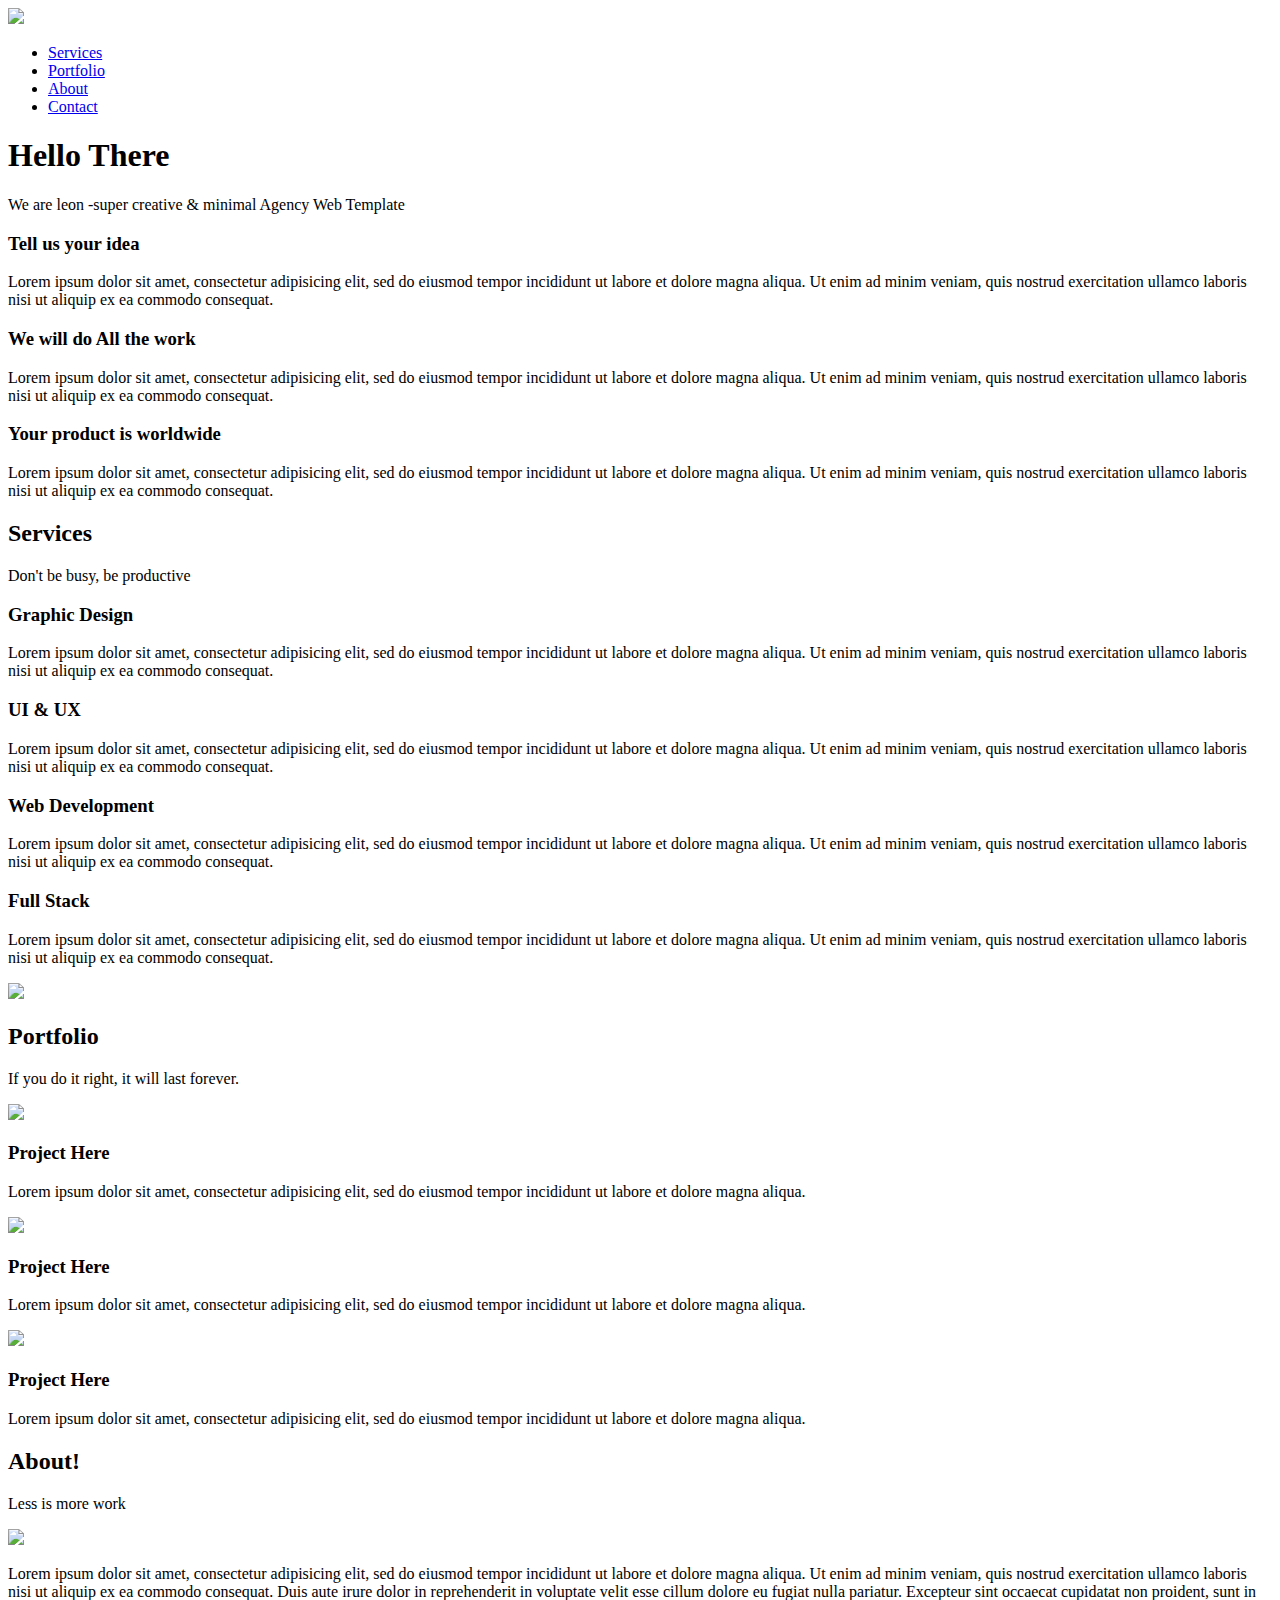
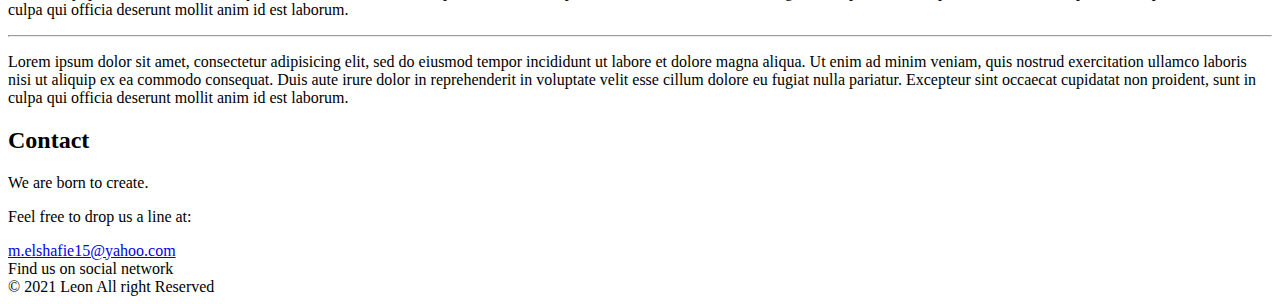
==== template1/index.html @ af4c050e "Rename Template1/index.html to template1/index.html" ====
<!DOCTYPE html>
<html>
<head>
	<meta charset="utf-8">
	<meta name="viewport" content="width=device-width, initial-scale=1">
	<!-- Main Template CSS file -->
	<link rel="stylesheet" type="text/css" href="css/leon.css">

	<!-- Normalize CSS file -->
	<link rel="stylesheet" type="text/css" href="css/normalize.css">

	<!-- Google Fonts Work sans -->
	<link rel="preconnect" href="https://fonts.googleapis.com">
	<link rel="preconnect" href="https://fonts.gstatic.com" crossorigin>
	<link href="https://fonts.googleapis.com/css2?family=Red+Hat+Mono:ital,wght@1,351&family=Work+Sans:wght@200;300;400;500;600;700;800&display=swap" rel="stylesheet">

	<!-- Font Awesome Library -->
	<link rel="stylesheet" type="text/css" href="css/all.min.css">
	<title>Leaon Templat One</title>
</head>
<body>
	<header>
		<div class="container">
			<img class="logo" src="images/logo.png">

			<div class="links">
				<span class="icon">
					<span></span>
					<span></span>
					<span></span>					
				</span>

				<ul>
					<li><a href="#services">Services</a></li>
					<li><a href="#portfolio">Portfolio</a></li>
					<li><a href="#about">About</a></li>
					<li><a href="#contact">Contact</a></li>
				</ul>
			</div>
		</div>
	</header>
<!-- End Header  -->
<!-- Starts Landing Section  -->
<div class="landing">
	<div class="intro-text">
		<h1>Hello There</h1>
		<p>We are leon -super creative & minimal Agency Web Template</p>
	</div>
</div>
<!-- End Landing Section  -->

<!-- Start features  -->
<div class="features">
	<div class="container">
		<div class="feat">
			<i class="fas fa-magic fa-3x"></i>
			<h3>Tell us your idea</h3>
			<p>Lorem ipsum dolor sit amet, consectetur adipisicing elit, sed do eiusmod
			tempor incididunt ut labore et dolore magna aliqua. Ut enim ad minim veniam,
			quis nostrud exercitation ullamco laboris nisi ut aliquip ex ea commodo
			consequat.</p>
		</div>
		<div class="feat">
			<i class="far fa-gem fa-3x"></i>
			<h3>We will do All the work</h3>
			<p>Lorem ipsum dolor sit amet, consectetur adipisicing elit, sed do eiusmod
			tempor incididunt ut labore et dolore magna aliqua. Ut enim ad minim veniam,
			quis nostrud exercitation ullamco laboris nisi ut aliquip ex ea commodo
			consequat.</p>
		</div>
		<div class="feat">
			<i class="fas fa-globe-asia fa-3x"></i>
			<h3>Your product is worldwide</h3>
			<p>Lorem ipsum dolor sit amet, consectetur adipisicing elit, sed do eiusmod
			tempor incididunt ut labore et dolore magna aliqua. Ut enim ad minim veniam,
			quis nostrud exercitation ullamco laboris nisi ut aliquip ex ea commodo
			consequat.</p>
		</div>
	</div>
</div>

<!--  End Features -->

<!-- start services -->
<div class="services" id="services">
	<div class="container">
		<h2 class="special-heading">Services</h2>
		<p>Don't be busy, be productive</p>
		<div class="services-content">
			<div class="col">
				<!-- start services  -->
				<div class="srv">
					<i class="fas fa-palette fa-2x"></i>
					<div class="text">
						<h3>Graphic Design</h3>
						<p>Lorem ipsum dolor sit amet, consectetur adipisicing elit, sed do eiusmod
						tempor incididunt ut labore et dolore magna aliqua. Ut enim ad minim veniam,
						quis nostrud exercitation ullamco laboris nisi ut aliquip ex ea commodo
						consequat.</p>
					</div>
					
				</div>
				<div class="srv">
					<i class="fab fa-sketch fa-2x"></i>
					<div class="text">
						<h3>UI & UX</h3>
						<p>Lorem ipsum dolor sit amet, consectetur adipisicing elit, sed do eiusmod
						tempor incididunt ut labore et dolore magna aliqua. Ut enim ad minim veniam,
						quis nostrud exercitation ullamco laboris nisi ut aliquip ex ea commodo
						consequat.</p>
					</div>
					
				</div>
				<!-- end services  -->
			</div>
			<div class="col">
				<!-- start services  -->
				<div class="srv">
					<i class="fas fa-palette fa-2x"></i>
					<div class="text">
						<h3>Web Development</h3>
						<p>Lorem ipsum dolor sit amet, consectetur adipisicing elit, sed do eiusmod
						tempor incididunt ut labore et dolore magna aliqua. Ut enim ad minim veniam,
						quis nostrud exercitation ullamco laboris nisi ut aliquip ex ea commodo
						consequat.</p>
					</div>
					
				</div>
				<div class="srv">
					<i class="fab fa-sketch fa-2x"></i>
					<div class="text">
						<h3>Full Stack</h3>
						<p>Lorem ipsum dolor sit amet, consectetur adipisicing elit, sed do eiusmod
						tempor incididunt ut labore et dolore magna aliqua. Ut enim ad minim veniam,
						quis nostrud exercitation ullamco laboris nisi ut aliquip ex ea commodo
						consequat.</p>
					</div>
					
				</div>
				<!-- end services  -->
			</div>
			<div class="col">
				<div class="image">
					<img src="images/services.jpg">
				</div>
			</div>
		</div>
	</div>
</div>
<!-- End services -->

<!-- start portfolio  -->
<div class="portfolio" id="portfolio">
	<div class="container">
		<h2 class="special-heading">Portfolio</h2>
		<p>If you do it right, it will last forever.</p>
		<div class="portfolio-content">
			<div class="card">
				<img src="images/portfolio-1.jpg">
				<div class="info">
					<h3>Project Here</h3>
					<p>Lorem ipsum dolor sit amet, consectetur adipisicing elit, sed do eiusmod
					tempor incididunt ut labore et dolore magna aliqua.</p>
				</div>
			</div>
			<div class="card">
				<img src="images/portfolio-2.jpg">
				<div class="info">
					<h3>Project Here</h3>
					<p>Lorem ipsum dolor sit amet, consectetur adipisicing elit, sed do eiusmod
					tempor incididunt ut labore et dolore magna aliqua.</p>
				</div>
			</div>
			<div class="card">
				<img src="images/portfolio-3.jpg">
				<div class="info">
					<h3>Project Here</h3>
					<p>Lorem ipsum dolor sit amet, consectetur adipisicing elit, sed do eiusmod
					tempor incididunt ut labore et dolore magna aliqua.</p>
				</div>
			</div>
		</div>
	</div>
</div>
<!-- End portfolio  -->

<!-- start about  -->
<div class="about" id="about">
	<div class="container">
		<h2 class="special-heading">About!</h2>
		<p>Less is more work</p>
		<div class="about-content">
			<div class="image">
				<img src="images/about.jpg">
			</div>
			<div class="text">
				<p>Lorem ipsum dolor sit amet, consectetur adipisicing elit, sed do eiusmod
				tempor incididunt ut labore et dolore magna aliqua. Ut enim ad minim veniam,
				quis nostrud exercitation ullamco laboris nisi ut aliquip ex ea commodo
				consequat. Duis aute irure dolor in reprehenderit in voluptate velit esse
				cillum dolore eu fugiat nulla pariatur. Excepteur sint occaecat cupidatat non
				proident, sunt in culpa qui officia deserunt mollit anim id est laborum.</p>
				<hr>
				<p>Lorem ipsum dolor sit amet, consectetur adipisicing elit, sed do eiusmod
				tempor incididunt ut labore et dolore magna aliqua. Ut enim ad minim veniam,
				quis nostrud exercitation ullamco laboris nisi ut aliquip ex ea commodo
				consequat. Duis aute irure dolor in reprehenderit in voluptate velit esse
				cillum dolore eu fugiat nulla pariatur. Excepteur sint occaecat cupidatat non
				proident, sunt in culpa qui officia deserunt mollit anim id est laborum.</p>
			</div>
		</div>
	</div>
</div>
<!-- end about -->

<!-- start contact -->
<div class="contact" id="contact">
	<div class="container">
		<h2 class="special-heading">Contact</h2>
		<p>We are born to create.</p>
		<div class="info">
			<p class="label">Feel free to drop us a line at:</p>
			<a href="mailto:m.elshafie15@yahoo.com?subject=Contact" class="link">m.elshafie15@yahoo.com</a>
			<div class="social">
				Find us on social network
				<i class="fab fa-youtube"></i>
				<i class="fab fa-facebook"></i>
				<i class="fab fa-twitter"></i>
			</div>
		</div>
	</div>
</div>
<!-- End contact -->

<!-- Start footer -->
<footer>
	&copy; 2021 <span>Leon</span> All right Reserved
</footer>
<!-- End footer -->

</body>
</html>
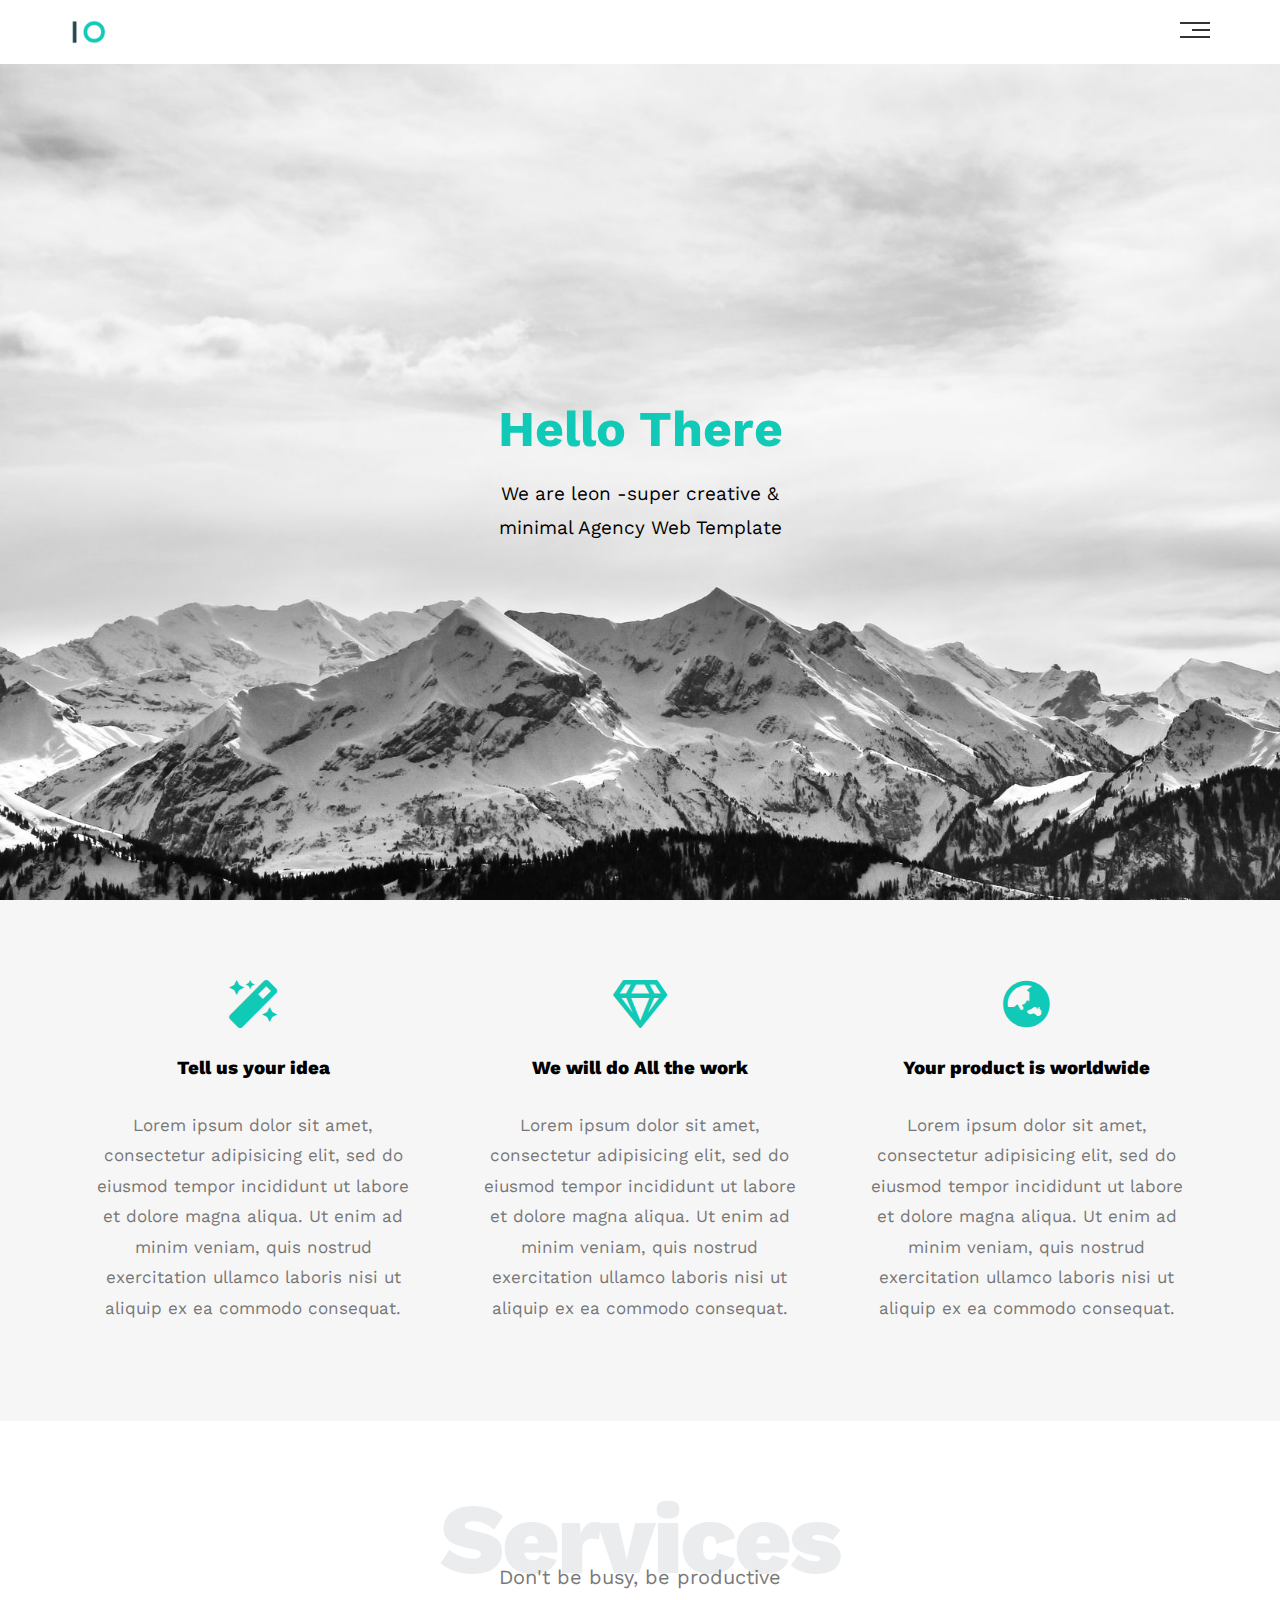
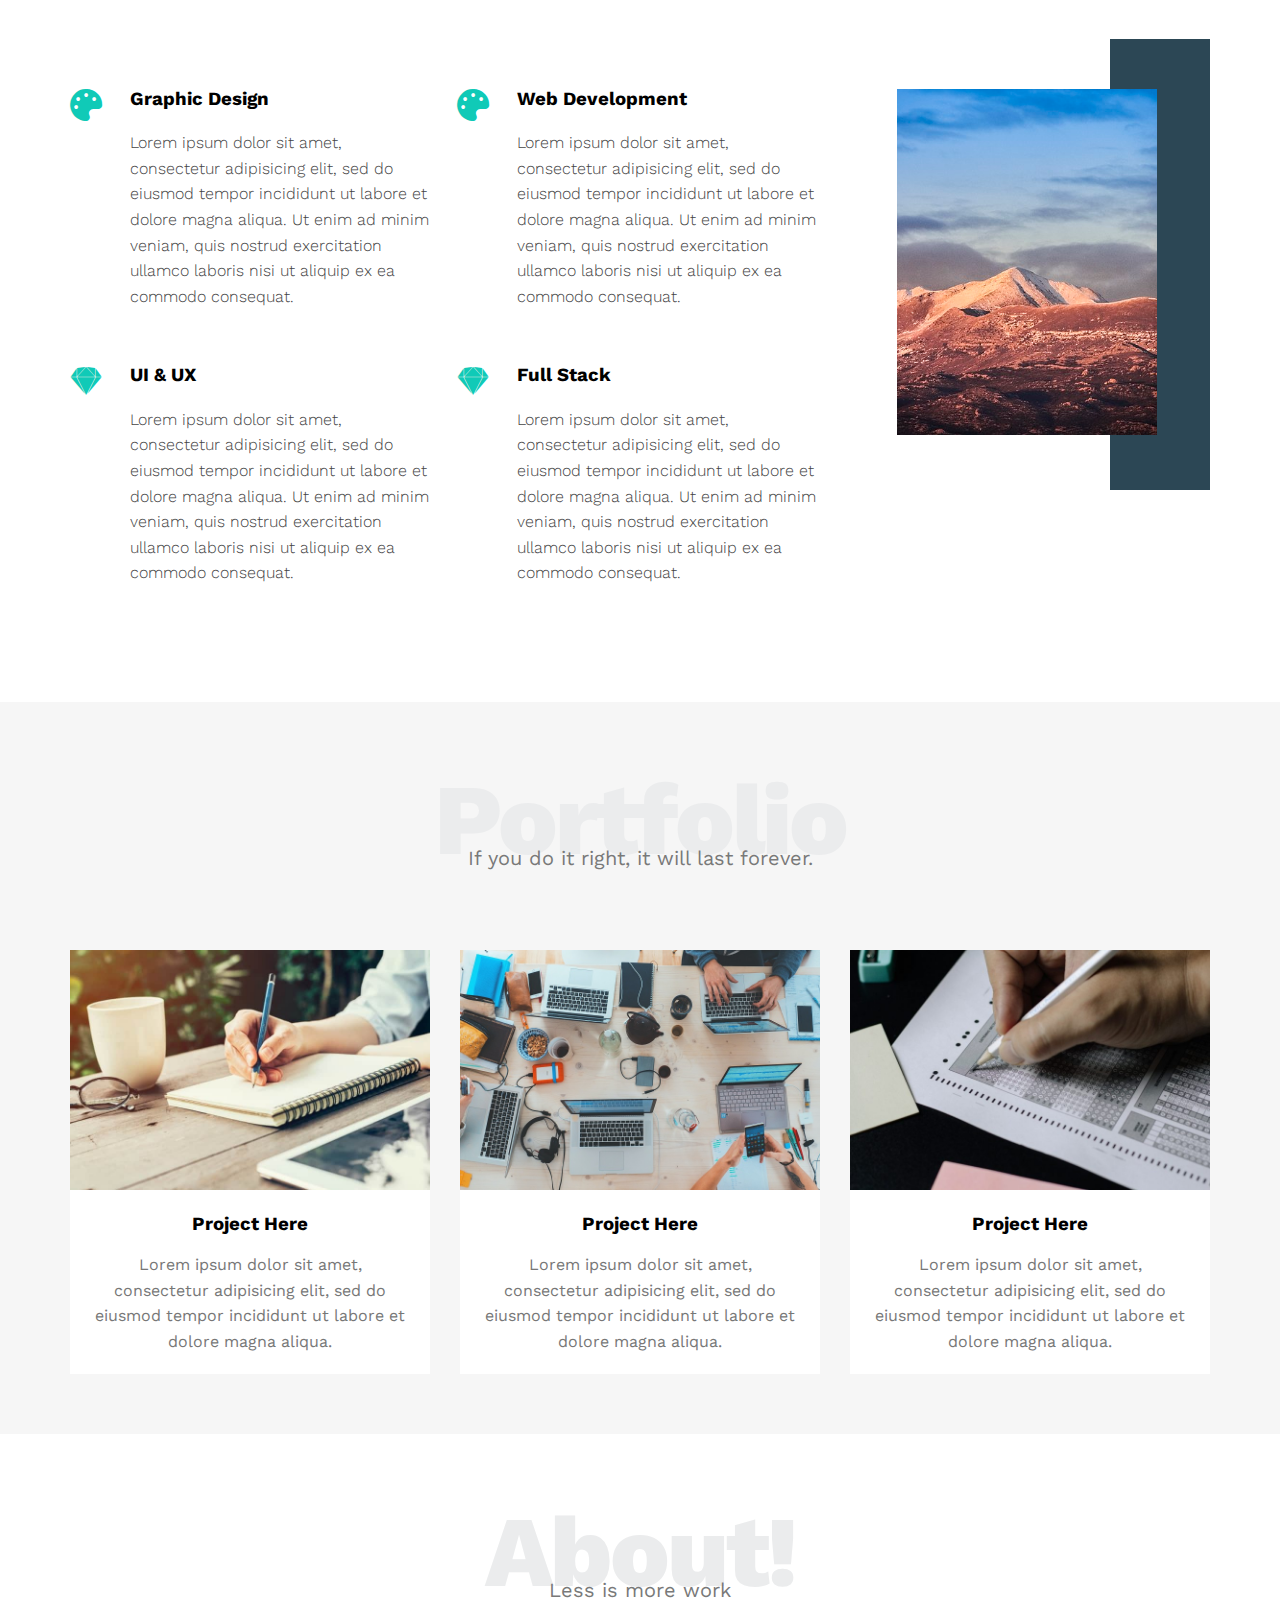
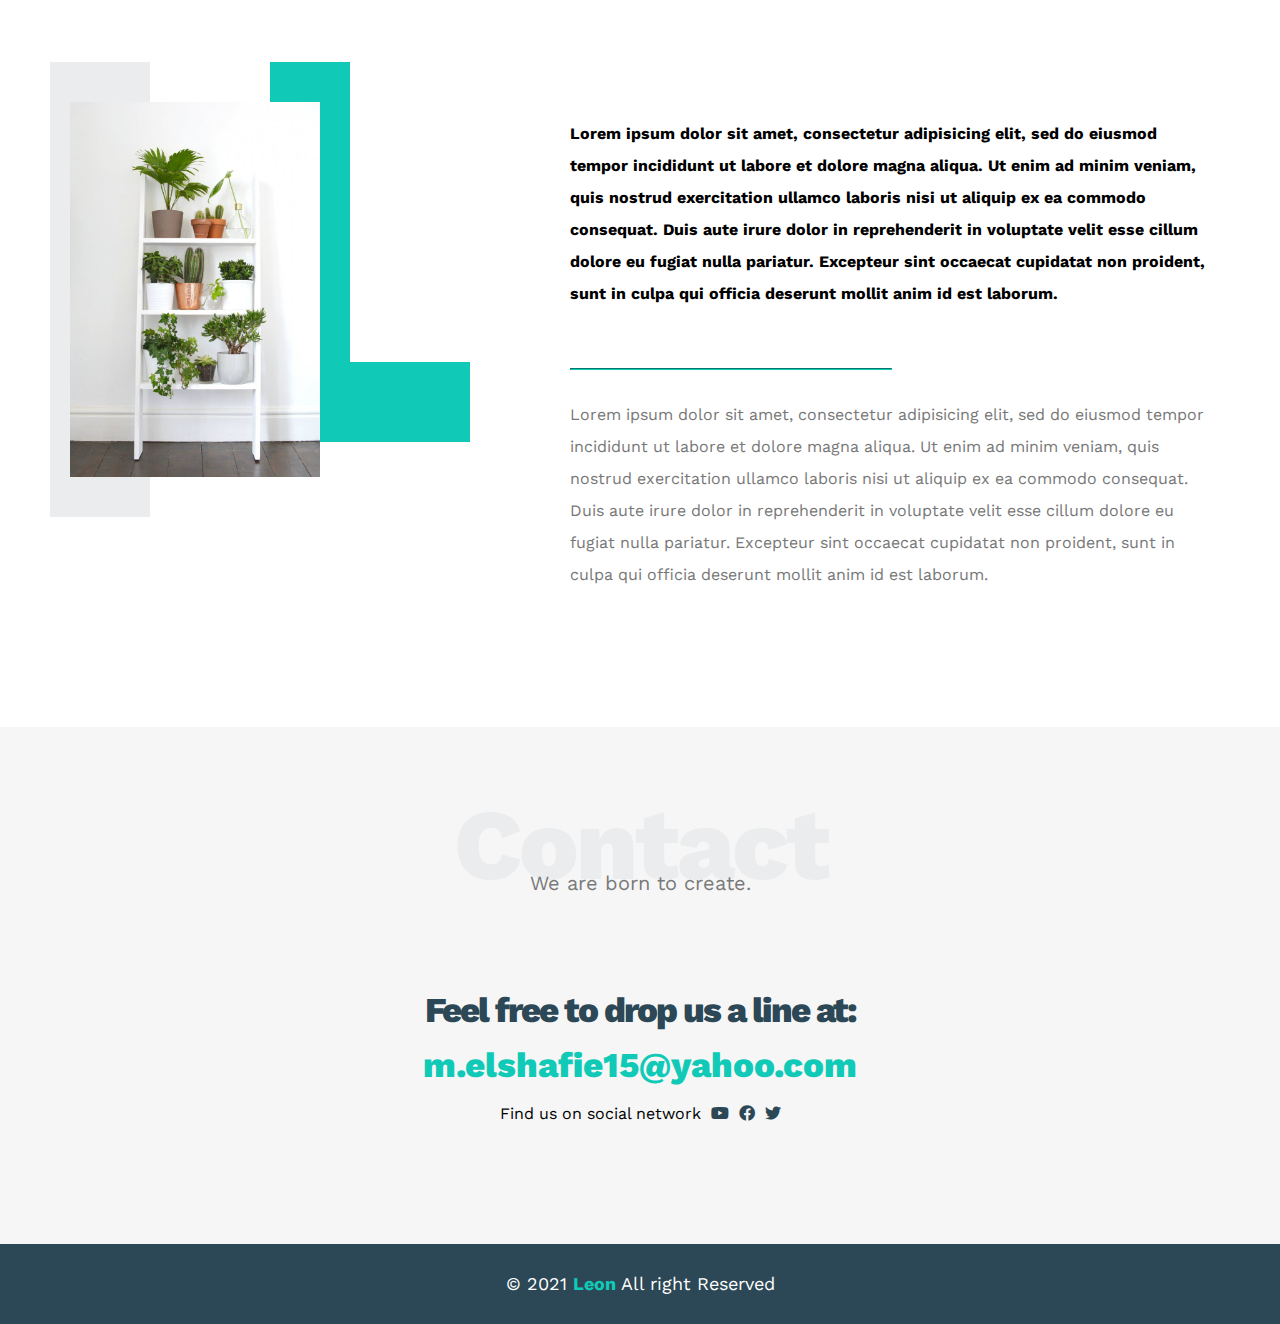
==== commit 43658073: "Add template1" ====
--- a/template1/index.html
+++ b/template1/index.html
@@ -239,4 +239,4 @@
 <!-- End footer -->
 
 </body>
-</html>
+</html>--- a/template1/css/leon.css
+++ b/template1/css/leon.css
@@ -0,0 +1,493 @@
+/* variables */
+:root{
+	--main-color: #10cab7;
+	--secondary-color: #2c4755;
+	--section-padding: 60px;
+	--section-background: #f6f6f6;
+}
+
+/*  Global rules */
+*{
+	-webkit-box-sizing: border-box;
+	-moz-box-sizing: border-box;
+	box-sizing: border-box;
+}
+
+html{
+	scroll-behavior: smooth;
+}
+
+body{
+	font-family: "Work Sans", sans-serif;
+}
+
+.container{
+	padding-left: 15px;
+	padding-right: 15px;
+	margin-left: auto;
+	margin-right: auto;
+	
+}
+
+/* Small */
+@media (min-width: 768px){
+.container{
+	width: 750px;
+}
+}
+
+/* medium */
+@media (min-width:  992px){
+.container{
+	width: 970px;
+}
+}
+
+/* Large */
+@media (min-width: 1200px){
+.container{
+	width: 1170px;
+}
+}
+/* end global rules */
+
+/* start components */
+.special-heading{
+	color: #ebeced;
+	font-size: 100px;
+	font-weight: 800;
+	text-align: center;
+	letter-spacing: -3px;
+	margin: 0;
+}
+
+.special-heading + p{
+	margin: -30px 0 0;
+	font-size: 20px;
+	text-align: center;
+	color: #797979;
+}
+
+@media (max-width: 767px){
+	.special-heading{
+		font-size: 60px;
+	}
+	.special-heading + p{
+		margin-top: -20px;
+	}
+}
+
+/* end components */
+
+/* start header  */
+header{
+	padding: 20px;
+}
+header .container{
+	display: flex;
+	justify-content: space-between;
+	align-items: center;
+}
+
+header .logo{
+	width: 60px;
+}
+
+header .links{
+	position: relative;
+}
+header .links:hover .icon span:nth-child(2){
+	width: 100%;
+}
+
+header .links .icon{
+	width: 30px;
+	display: flex;
+	flex-wrap: wrap;
+	justify-content: flex-end;
+}
+
+header .links .icon span{
+	background-color: #333;
+	margin-bottom: 5px;
+	height: 2px;
+	}
+
+header .links .icon span:first-child{
+	width: 100%;
+}
+
+header .links .icon span:nth-child(2){
+	width: 60%;
+	transition: 0.3s;
+}
+
+header .links .icon span:last-child{
+	width: 100%;
+}
+
+header .links ul{
+	list-style: none;
+	margin: 0;
+	padding: 0;
+	background-color: #f6f6f6;
+	position: absolute;
+	right: 0;
+	min-width: 200px;
+	top: calc(100% + 15px);
+	display: none;
+	z-index: 1;
+}
+
+header .links:hover ul{
+	display: block;
+}
+
+header .links ul::before{
+	content: "";
+	border-width: 10px;
+	border-style: solid;
+	border-color: transparent transparent #f6f6f6 transparent;
+	position: absolute;
+	right: 5px;
+	top: -20px;
+}
+header .links ul li a{
+	display: block;
+	padding: 15px;
+	text-decoration: none;
+	color: #333;
+	transition: 0.3s;
+
+}
+header .links ul li a:hover{
+	padding-left: 25px;
+}
+
+header .links ul li:not(:last-child) a{
+	border-bottom: 1px solid #eee;
+}
+/* End header */
+/* start landing section */
+.landing{
+	background-image: url(../images/landing.jpg);
+	background-size: cover;
+	height: calc(100vh - 64px);
+	position: relative;
+}
+
+.landing .intro-text{
+	position: absolute;
+	left: 50%;
+	top: 50%;
+	transform: translate(-50%, -50%);
+	text-align: center;
+
+	width: 320px;
+	max-width: 100%;
+}
+.landing .intro-text h1{
+	margin: 0;
+	font-weight: bold;
+	font-size: 50px;
+	color: var(--main-color);
+}
+
+.landing .intro-text p{
+	font-size: 19px;
+	line-height: 1.8;
+}
+
+/* end landing section */
+
+/* start features */
+.features{
+	padding-top: var(--section-padding);
+	padding-bottom: var(--section-padding);
+	background-color: var(--section-background);
+}
+
+.features .container{
+	display: grid;
+	grid-template-columns: repeat(auto-fill, minmax(300px, 1fr));
+	grid-gap: 20px;
+}
+
+.features .feat{
+	padding: 20px;
+	text-align: center;
+}
+.features .feat i{
+	color: var(--main-color);
+}
+
+.features .feat h3{
+	font-weight: 800;
+	margin: 30px 0;
+}
+
+.features .feat p{
+	line-height: 1.8;
+	color: #777;
+	font-size: 17px;
+}
+/* end features */
+
+/*  start services */
+.services{
+	padding-top: var(--section-padding);
+	padding-bottom: var(--section-padding);
+}
+
+.services .services-content{
+	display: grid;
+	grid-template-columns: repeat(auto-fill, minmax(300px, 1fr));
+	grid-gap: 20px;
+	margin-top: 100px;
+}
+
+.services .services-content .srv{
+	display: flex;
+	margin-bottom: 40px;
+}
+
+@media (max-width: 767px){
+	.services .services-content .srv{
+		flex-direction: column;
+		text-align: center;
+	}
+}
+
+.services .services-content .srv i{
+	color: var(--main-color);
+	flex-basis: 60px;
+}
+.services .services-content .srv .text{
+	flex: 1;
+}
+
+.services .services-content .srv .text h3{
+	margin: 0 0 20px;
+}
+
+.services .services-content .srv .text p{
+	color: #444;
+	font-weight: 300;
+	line-height: 1.6;
+}
+
+.services .services-content .image{
+	text-align: center;
+	position: relative;
+}
+
+.services .services-content .image::before{
+	content: "";
+	position: absolute;
+	background-color: var(--secondary-color);
+	width: 100px;
+	height: calc(100%  + 100px);
+	top: -50px;
+	right: 0;
+	z-index: -1;
+}
+.services .services-content .image img{
+	width: 260px;
+}
+
+@media (max-width: 1199px){
+	.services .services-content .image{
+		display: none;
+	}
+}
+/*  end services */
+
+/* start portfolio */
+.portfolio{
+	padding-top: var(--section-padding);
+	padding-bottom: var(--section-padding);
+	background-color: var(--section-background);
+}
+
+.portfolio .portfolio-content{
+	display: grid;
+	grid-template-columns: repeat(auto-fill, minmax(300px, 1fr));
+	grid-gap: 30px;
+	margin-top: 80px;
+}
+
+.portfolio .portfolio-content .card{
+	background-color: white;
+}
+.portfolio .portfolio-content .card img{
+	max-width: 100%;
+}
+
+.portfolio .portfolio-content .card .info{
+	padding: 20px;
+	text-align: center;
+}
+.portfolio .portfolio-content .card .info h3{
+margin: 0;
+}
+
+.portfolio .portfolio-content .card .info p{
+	color: #777;
+	line-height: 1.6;
+	margin-bottom: 0;
+}
+/* end portfolio */
+
+/* start about */
+.about{
+	padding-top: var(--section-padding);
+	padding-bottom: calc(var(--section-padding) + 60px);
+}
+
+.about .about-content{
+	margin-top: 100px;
+	display: flex;
+	flex-wrap: wrap;
+	justify-content: space-between;
+}
+
+@media(max-width: 991px){
+	.about .about-content{
+		flex-direction: column;
+		text-align: center;
+	}
+}
+
+.about .about-content .image{
+	position: relative;
+	width: 250px;
+	height: 375px;
+}
+
+@media(max-width: 991px){
+	.about .about-content .image{
+		margin: 0 auto 60px;
+	}
+}
+
+.about .about-content .image::before{
+	content: "";
+	position: absolute;
+	background-color: #ebeced;
+	width: 100px;
+	height: calc(100% + 80px);
+	top: -40px;
+	left: -20px;
+	z-index: -1;
+}
+
+.about .about-content .image::after{
+	content: "";
+	position: absolute;
+	width: 120px;
+	height: 300px;
+	border-left: 80px solid var(--main-color);
+	border-bottom: 80px solid var(--main-color);
+	top: -40px;
+	right: -150px;
+	z-index: -1;
+}
+
+@media(max-width: 991px){
+	.about .about-content .image::before,
+	.about .about-content .image::after{
+		display: none;
+	}
+}
+
+.about .about-content .image img{
+	max-width: 100%;
+}
+
+.about .about-content .text{
+	flex-basis: calc(100% - 500px);
+}
+
+.about .about-content .text p:first-of-type{
+	font-weight: bold;
+	line-height: 2;
+	margin-bottom: 50px;
+}
+
+.about .about-content .text hr{
+	 width: 50%;
+	 display: inline-block;
+	 border-color: var(--main-color);
+}
+
+.about .about-content .text p:last-of-type{
+	line-height: 2;
+	color: #777;
+}
+
+/*  end about */
+
+/* start contact */
+.contact{
+	padding-top: var(--section-padding);
+	padding-bottom: var(--section-padding);
+	background-color: var(--section-background);
+}
+
+.contact .info{
+	padding-top: var(--section-padding);
+	padding-bottom: var(--section-padding);
+	text-align: center;
+}
+
+.contact .info .label{
+	font-size: 35px;
+	font-weight: 800;
+	color: var(--secondary-color);
+	letter-spacing: -2px;
+	margin-bottom: 15px;
+}
+
+.contact .info .link{
+	display: block;
+	font-size: 35px;
+	font-weight: 800;
+	color: var(--main-color);
+	text-decoration: none;
+}
+
+.contact .info .social{
+	display: flex;
+	justify-content: center;
+	margin-top: 20px;
+	font-size: 16px;
+}
+
+.contact .info .social i{
+	margin-left: 10px;
+	color: var(--secondary-color);
+}
+
+@media (max-width: 767px){
+.contact .info .label,
+.contact .info .link{
+	font-size: 25px;
+}
+}
+/* end contact */
+
+/* start footer */
+footer{
+	background-color: var(--secondary-color);
+	color: white;
+	padding: 30px 10px;
+	text-align: center;
+	font-size: 18px;
+}
+
+footer span{
+	font-weight: bold;
+	color: var(--main-color);
+}
+
+/* end footer */--- a/template1/css/all.min.css
+++ b/template1/css/all.min.css
@@ -0,0 +1,5 @@
+/*!
+ * Font Awesome Free 5.15.4 by @fontawesome - https://fontawesome.com
+ * License - https://fontawesome.com/license/free (Icons: CC BY 4.0, Fonts: SIL OFL 1.1, Code: MIT License)
+ */
+.fa,.fab,.fad,.fal,.far,.fas{-moz-osx-font-smoothing:grayscale;-webkit-font-smoothing:antialiased;display:inline-block;font-style:normal;font-variant:normal;text-rendering:auto;line-height:1}.fa-lg{font-size:1.33333em;line-height:.75em;vertical-align:-.0667em}.fa-xs{font-size:.75em}.fa-sm{font-size:.875em}.fa-1x{font-size:1em}.fa-2x{font-size:2em}.fa-3x{font-size:3em}.fa-4x{font-size:4em}.fa-5x{font-size:5em}.fa-6x{font-size:6em}.fa-7x{font-size:7em}.fa-8x{font-size:8em}.fa-9x{font-size:9em}.fa-10x{font-size:10em}.fa-fw{text-align:center;width:1.25em}.fa-ul{list-style-type:none;margin-left:2.5em;padding-left:0}.fa-ul>li{position:relative}.fa-li{left:-2em;position:absolute;text-align:center;width:2em;line-height:inherit}.fa-border{border:.08em solid #eee;border-radius:.1em;padding:.2em .25em .15em}.fa-pull-left{float:left}.fa-pull-right{float:right}.fa.fa-pull-left,.fab.fa-pull-left,.fal.fa-pull-left,.far.fa-pull-left,.fas.fa-pull-left{margin-right:.3em}.fa.fa-pull-right,.fab.fa-pull-right,.fal.fa-pull-right,.far.fa-pull-right,.fas.fa-pull-right{margin-left:.3em}.fa-spin{-webkit-animation:fa-spin 2s linear infinite;animation:fa-spin 2s linear infinite}.fa-pulse{-webkit-animation:fa-spin 1s steps(8) infinite;animation:fa-spin 1s steps(8) infinite}@-webkit-keyframes fa-spin{0%{-webkit-transform:rotate(0deg);transform:rotate(0deg)}to{-webkit-transform:rotate(1turn);transform:rotate(1turn)}}@keyframes fa-spin{0%{-webkit-transform:rotate(0deg);transform:rotate(0deg)}to{-webkit-transform:rotate(1turn);transform:rotate(1turn)}}.fa-rotate-90{-ms-filter:"progid:DXImageTransform.Microsoft.BasicImage(rotation=1)";-webkit-transform:rotate(90deg);transform:rotate(90deg)}.fa-rotate-180{-ms-filter:"progid:DXImageTransform.Microsoft.BasicImage(rotation=2)";-webkit-transform:rotate(180deg);transform:rotate(180deg)}.fa-rotate-270{-ms-filter:"progid:DXImageTransform.Microsoft.BasicImage(rotation=3)";-webkit-transform:rotate(270deg);transform:rotate(270deg)}.fa-flip-horizontal{-ms-filter:"progid:DXImageTransform.Microsoft.BasicImage(rotation=0, mirror=1)";-webkit-transform:scaleX(-1);transform:scaleX(-1)}.fa-flip-vertical{-webkit-transform:scaleY(-1);transform:scaleY(-1)}.fa-flip-both,.fa-flip-horizontal.fa-flip-vertical,.fa-flip-vertical{-ms-filter:"progid:DXImageTransform.Microsoft.BasicImage(rotation=2, mirror=1)"}.fa-flip-both,.fa-flip-horizontal.fa-flip-vertical{-webkit-transform:scale(-1);transform:scale(-1)}:root .fa-flip-both,:root .fa-flip-horizontal,:root .fa-flip-vertical,:root .fa-rotate-90,:root .fa-rotate-180,:root .fa-rotate-270{-webkit-filter:none;filter:none}.fa-stack{display:inline-block;height:2em;line-height:2em;position:relative;vertical-align:middle;width:2.5em}.fa-stack-1x,.fa-stack-2x{left:0;position:absolute;text-align:center;width:100%}.fa-stack-1x{line-height:inherit}.fa-stack-2x{font-size:2em}.fa-inverse{color:#fff}.fa-500px:before{content:"\f26e"}.fa-accessible-icon:before{content:"\f368"}.fa-accusoft:before{content:"\f369"}.fa-acquisitions-incorporated:before{content:"\f6af"}.fa-ad:before{content:"\f641"}.fa-address-book:before{content:"\f2b9"}.fa-address-card:before{content:"\f2bb"}.fa-adjust:before{content:"\f042"}.fa-adn:before{content:"\f170"}.fa-adversal:before{content:"\f36a"}.fa-affiliatetheme:before{content:"\f36b"}.fa-air-freshener:before{content:"\f5d0"}.fa-airbnb:before{content:"\f834"}.fa-algolia:before{content:"\f36c"}.fa-align-center:before{content:"\f037"}.fa-align-justify:before{content:"\f039"}.fa-align-left:before{content:"\f036"}.fa-align-right:before{content:"\f038"}.fa-alipay:before{content:"\f642"}.fa-allergies:before{content:"\f461"}.fa-amazon:before{content:"\f270"}.fa-amazon-pay:before{content:"\f42c"}.fa-ambulance:before{content:"\f0f9"}.fa-american-sign-language-interpreting:before{content:"\f2a3"}.fa-amilia:before{content:"\f36d"}.fa-anchor:before{content:"\f13d"}.fa-android:before{content:"\f17b"}.fa-angellist:before{content:"\f209"}.fa-angle-double-down:before{content:"\f103"}.fa-angle-double-left:before{content:"\f100"}.fa-angle-double-right:before{content:"\f101"}.fa-angle-double-up:before{content:"\f102"}.fa-angle-down:before{content:"\f107"}.fa-angle-left:before{content:"\f104"}.fa-angle-right:before{content:"\f105"}.fa-angle-up:before{content:"\f106"}.fa-angry:before{content:"\f556"}.fa-angrycreative:before{content:"\f36e"}.fa-angular:before{content:"\f420"}.fa-ankh:before{content:"\f644"}.fa-app-store:before{content:"\f36f"}.fa-app-store-ios:before{content:"\f370"}.fa-apper:before{content:"\f371"}.fa-apple:before{content:"\f179"}.fa-apple-alt:before{content:"\f5d1"}.fa-apple-pay:before{content:"\f415"}.fa-archive:before{content:"\f187"}.fa-archway:before{content:"\f557"}.fa-arrow-alt-circle-down:before{content:"\f358"}.fa-arrow-alt-circle-left:before{content:"\f359"}.fa-arrow-alt-circle-right:before{content:"\f35a"}.fa-arrow-alt-circle-up:before{content:"\f35b"}.fa-arrow-circle-down:before{content:"\f0ab"}.fa-arrow-circle-left:before{content:"\f0a8"}.fa-arrow-circle-right:before{content:"\f0a9"}.fa-arrow-circle-up:before{content:"\f0aa"}.fa-arrow-down:before{content:"\f063"}.fa-arrow-left:before{content:"\f060"}.fa-arrow-right:before{content:"\f061"}.fa-arrow-up:before{content:"\f062"}.fa-arrows-alt:before{content:"\f0b2"}.fa-arrows-alt-h:before{content:"\f337"}.fa-arrows-alt-v:before{content:"\f338"}.fa-artstation:before{content:"\f77a"}.fa-assistive-listening-systems:before{content:"\f2a2"}.fa-asterisk:before{content:"\f069"}.fa-asymmetrik:before{content:"\f372"}.fa-at:before{content:"\f1fa"}.fa-atlas:before{content:"\f558"}.fa-atlassian:before{content:"\f77b"}.fa-atom:before{content:"\f5d2"}.fa-audible:before{content:"\f373"}.fa-audio-description:before{content:"\f29e"}.fa-autoprefixer:before{content:"\f41c"}.fa-avianex:before{content:"\f374"}.fa-aviato:before{content:"\f421"}.fa-award:before{content:"\f559"}.fa-aws:before{content:"\f375"}.fa-baby:before{content:"\f77c"}.fa-baby-carriage:before{content:"\f77d"}.fa-backspace:before{content:"\f55a"}.fa-backward:before{content:"\f04a"}.fa-bacon:before{content:"\f7e5"}.fa-bacteria:before{content:"\e059"}.fa-bacterium:before{content:"\e05a"}.fa-bahai:before{content:"\f666"}.fa-balance-scale:before{content:"\f24e"}.fa-balance-scale-left:before{content:"\f515"}.fa-balance-scale-right:before{content:"\f516"}.fa-ban:before{content:"\f05e"}.fa-band-aid:before{content:"\f462"}.fa-bandcamp:before{content:"\f2d5"}.fa-barcode:before{content:"\f02a"}.fa-bars:before{content:"\f0c9"}.fa-baseball-ball:before{content:"\f433"}.fa-basketball-ball:before{content:"\f434"}.fa-bath:before{content:"\f2cd"}.fa-battery-empty:before{content:"\f244"}.fa-battery-full:before{content:"\f240"}.fa-battery-half:before{content:"\f242"}.fa-battery-quarter:before{content:"\f243"}.fa-battery-three-quarters:before{content:"\f241"}.fa-battle-net:before{content:"\f835"}.fa-bed:before{content:"\f236"}.fa-beer:before{content:"\f0fc"}.fa-behance:before{content:"\f1b4"}.fa-behance-square:before{content:"\f1b5"}.fa-bell:before{content:"\f0f3"}.fa-bell-slash:before{content:"\f1f6"}.fa-bezier-curve:before{content:"\f55b"}.fa-bible:before{content:"\f647"}.fa-bicycle:before{content:"\f206"}.fa-biking:before{content:"\f84a"}.fa-bimobject:before{content:"\f378"}.fa-binoculars:before{content:"\f1e5"}.fa-biohazard:before{content:"\f780"}.fa-birthday-cake:before{content:"\f1fd"}.fa-bitbucket:before{content:"\f171"}.fa-bitcoin:before{content:"\f379"}.fa-bity:before{content:"\f37a"}.fa-black-tie:before{content:"\f27e"}.fa-blackberry:before{content:"\f37b"}.fa-blender:before{content:"\f517"}.fa-blender-phone:before{content:"\f6b6"}.fa-blind:before{content:"\f29d"}.fa-blog:before{content:"\f781"}.fa-blogger:before{content:"\f37c"}.fa-blogger-b:before{content:"\f37d"}.fa-bluetooth:before{content:"\f293"}.fa-bluetooth-b:before{content:"\f294"}.fa-bold:before{content:"\f032"}.fa-bolt:before{content:"\f0e7"}.fa-bomb:before{content:"\f1e2"}.fa-bone:before{content:"\f5d7"}.fa-bong:before{content:"\f55c"}.fa-book:before{content:"\f02d"}.fa-book-dead:before{content:"\f6b7"}.fa-book-medical:before{content:"\f7e6"}.fa-book-open:before{content:"\f518"}.fa-book-reader:before{content:"\f5da"}.fa-bookmark:before{content:"\f02e"}.fa-bootstrap:before{content:"\f836"}.fa-border-all:before{content:"\f84c"}.fa-border-none:before{content:"\f850"}.fa-border-style:before{content:"\f853"}.fa-bowling-ball:before{content:"\f436"}.fa-box:before{content:"\f466"}.fa-box-open:before{content:"\f49e"}.fa-box-tissue:before{content:"\e05b"}.fa-boxes:before{content:"\f468"}.fa-braille:before{content:"\f2a1"}.fa-brain:before{content:"\f5dc"}.fa-bread-slice:before{content:"\f7ec"}.fa-briefcase:before{content:"\f0b1"}.fa-briefcase-medical:before{content:"\f469"}.fa-broadcast-tower:before{content:"\f519"}.fa-broom:before{content:"\f51a"}.fa-brush:before{content:"\f55d"}.fa-btc:before{content:"\f15a"}.fa-buffer:before{content:"\f837"}.fa-bug:before{content:"\f188"}.fa-building:before{content:"\f1ad"}.fa-bullhorn:before{content:"\f0a1"}.fa-bullseye:before{content:"\f140"}.fa-burn:before{content:"\f46a"}.fa-buromobelexperte:before{content:"\f37f"}.fa-bus:before{content:"\f207"}.fa-bus-alt:before{content:"\f55e"}.fa-business-time:before{content:"\f64a"}.fa-buy-n-large:before{content:"\f8a6"}.fa-buysellads:before{content:"\f20d"}.fa-calculator:before{content:"\f1ec"}.fa-calendar:before{content:"\f133"}.fa-calendar-alt:before{content:"\f073"}.fa-calendar-check:before{content:"\f274"}.fa-calendar-day:before{content:"\f783"}.fa-calendar-minus:before{content:"\f272"}.fa-calendar-plus:before{content:"\f271"}.fa-calendar-times:before{content:"\f273"}.fa-calendar-week:before{content:"\f784"}.fa-camera:before{content:"\f030"}.fa-camera-retro:before{content:"\f083"}.fa-campground:before{content:"\f6bb"}.fa-canadian-maple-leaf:before{content:"\f785"}.fa-candy-cane:before{content:"\f786"}.fa-cannabis:before{content:"\f55f"}.fa-capsules:before{content:"\f46b"}.fa-car:before{content:"\f1b9"}.fa-car-alt:before{content:"\f5de"}.fa-car-battery:before{content:"\f5df"}.fa-car-crash:before{content:"\f5e1"}.fa-car-side:before{content:"\f5e4"}.fa-caravan:before{content:"\f8ff"}.fa-caret-down:before{content:"\f0d7"}.fa-caret-left:before{content:"\f0d9"}.fa-caret-right:before{content:"\f0da"}.fa-caret-square-down:before{content:"\f150"}.fa-caret-square-left:before{content:"\f191"}.fa-caret-square-right:before{content:"\f152"}.fa-caret-square-up:before{content:"\f151"}.fa-caret-up:before{content:"\f0d8"}.fa-carrot:before{content:"\f787"}.fa-cart-arrow-down:before{content:"\f218"}.fa-cart-plus:before{content:"\f217"}.fa-cash-register:before{content:"\f788"}.fa-cat:before{content:"\f6be"}.fa-cc-amazon-pay:before{content:"\f42d"}.fa-cc-amex:before{content:"\f1f3"}.fa-cc-apple-pay:before{content:"\f416"}.fa-cc-diners-club:before{content:"\f24c"}.fa-cc-discover:before{content:"\f1f2"}.fa-cc-jcb:before{content:"\f24b"}.fa-cc-mastercard:before{content:"\f1f1"}.fa-cc-paypal:before{content:"\f1f4"}.fa-cc-stripe:before{content:"\f1f5"}.fa-cc-visa:before{content:"\f1f0"}.fa-centercode:before{content:"\f380"}.fa-centos:before{content:"\f789"}.fa-certificate:before{content:"\f0a3"}.fa-chair:before{content:"\f6c0"}.fa-chalkboard:before{content:"\f51b"}.fa-chalkboard-teacher:before{content:"\f51c"}.fa-charging-station:before{content:"\f5e7"}.fa-chart-area:before{content:"\f1fe"}.fa-chart-bar:before{content:"\f080"}.fa-chart-line:before{content:"\f201"}.fa-chart-pie:before{content:"\f200"}.fa-check:before{content:"\f00c"}.fa-check-circle:before{content:"\f058"}.fa-check-double:before{content:"\f560"}.fa-check-square:before{content:"\f14a"}.fa-cheese:before{content:"\f7ef"}.fa-chess:before{content:"\f439"}.fa-chess-bishop:before{content:"\f43a"}.fa-chess-board:before{content:"\f43c"}.fa-chess-king:before{content:"\f43f"}.fa-chess-knight:before{content:"\f441"}.fa-chess-pawn:before{content:"\f443"}.fa-chess-queen:before{content:"\f445"}.fa-chess-rook:before{content:"\f447"}.fa-chevron-circle-down:before{content:"\f13a"}.fa-chevron-circle-left:before{content:"\f137"}.fa-chevron-circle-right:before{content:"\f138"}.fa-chevron-circle-up:before{content:"\f139"}.fa-chevron-down:before{content:"\f078"}.fa-chevron-left:before{content:"\f053"}.fa-chevron-right:before{content:"\f054"}.fa-chevron-up:before{content:"\f077"}.fa-child:before{content:"\f1ae"}.fa-chrome:before{content:"\f268"}.fa-chromecast:before{content:"\f838"}.fa-church:before{content:"\f51d"}.fa-circle:before{content:"\f111"}.fa-circle-notch:before{content:"\f1ce"}.fa-city:before{content:"\f64f"}.fa-clinic-medical:before{content:"\f7f2"}.fa-clipboard:before{content:"\f328"}.fa-clipboard-check:before{content:"\f46c"}.fa-clipboard-list:before{content:"\f46d"}.fa-clock:before{content:"\f017"}.fa-clone:before{content:"\f24d"}.fa-closed-captioning:before{content:"\f20a"}.fa-cloud:before{content:"\f0c2"}.fa-cloud-download-alt:before{content:"\f381"}.fa-cloud-meatball:before{content:"\f73b"}.fa-cloud-moon:before{content:"\f6c3"}.fa-cloud-moon-rain:before{content:"\f73c"}.fa-cloud-rain:before{content:"\f73d"}.fa-cloud-showers-heavy:before{content:"\f740"}.fa-cloud-sun:before{content:"\f6c4"}.fa-cloud-sun-rain:before{content:"\f743"}.fa-cloud-upload-alt:before{content:"\f382"}.fa-cloudflare:before{content:"\e07d"}.fa-cloudscale:before{content:"\f383"}.fa-cloudsmith:before{content:"\f384"}.fa-cloudversify:before{content:"\f385"}.fa-cocktail:before{content:"\f561"}.fa-code:before{content:"\f121"}.fa-code-branch:before{content:"\f126"}.fa-codepen:before{content:"\f1cb"}.fa-codiepie:before{content:"\f284"}.fa-coffee:before{content:"\f0f4"}.fa-cog:before{content:"\f013"}.fa-cogs:before{content:"\f085"}.fa-coins:before{content:"\f51e"}.fa-columns:before{content:"\f0db"}.fa-comment:before{content:"\f075"}.fa-comment-alt:before{content:"\f27a"}.fa-comment-dollar:before{content:"\f651"}.fa-comment-dots:before{content:"\f4ad"}.fa-comment-medical:before{content:"\f7f5"}.fa-comment-slash:before{content:"\f4b3"}.fa-comments:before{content:"\f086"}.fa-comments-dollar:before{content:"\f653"}.fa-compact-disc:before{content:"\f51f"}.fa-compass:before{content:"\f14e"}.fa-compress:before{content:"\f066"}.fa-compress-alt:before{content:"\f422"}.fa-compress-arrows-alt:before{content:"\f78c"}.fa-concierge-bell:before{content:"\f562"}.fa-confluence:before{content:"\f78d"}.fa-connectdevelop:before{content:"\f20e"}.fa-contao:before{content:"\f26d"}.fa-cookie:before{content:"\f563"}.fa-cookie-bite:before{content:"\f564"}.fa-copy:before{content:"\f0c5"}.fa-copyright:before{content:"\f1f9"}.fa-cotton-bureau:before{content:"\f89e"}.fa-couch:before{content:"\f4b8"}.fa-cpanel:before{content:"\f388"}.fa-creative-commons:before{content:"\f25e"}.fa-creative-commons-by:before{content:"\f4e7"}.fa-creative-commons-nc:before{content:"\f4e8"}.fa-creative-commons-nc-eu:before{content:"\f4e9"}.fa-creative-commons-nc-jp:before{content:"\f4ea"}.fa-creative-commons-nd:before{content:"\f4eb"}.fa-creative-commons-pd:before{content:"\f4ec"}.fa-creative-commons-pd-alt:before{content:"\f4ed"}.fa-creative-commons-remix:before{content:"\f4ee"}.fa-creative-commons-sa:before{content:"\f4ef"}.fa-creative-commons-sampling:before{content:"\f4f0"}.fa-creative-commons-sampling-plus:before{content:"\f4f1"}.fa-creative-commons-share:before{content:"\f4f2"}.fa-creative-commons-zero:before{content:"\f4f3"}.fa-credit-card:before{content:"\f09d"}.fa-critical-role:before{content:"\f6c9"}.fa-crop:before{content:"\f125"}.fa-crop-alt:before{content:"\f565"}.fa-cross:before{content:"\f654"}.fa-crosshairs:before{content:"\f05b"}.fa-crow:before{content:"\f520"}.fa-crown:before{content:"\f521"}.fa-crutch:before{content:"\f7f7"}.fa-css3:before{content:"\f13c"}.fa-css3-alt:before{content:"\f38b"}.fa-cube:before{content:"\f1b2"}.fa-cubes:before{content:"\f1b3"}.fa-cut:before{content:"\f0c4"}.fa-cuttlefish:before{content:"\f38c"}.fa-d-and-d:before{content:"\f38d"}.fa-d-and-d-beyond:before{content:"\f6ca"}.fa-dailymotion:before{content:"\e052"}.fa-dashcube:before{content:"\f210"}.fa-database:before{content:"\f1c0"}.fa-deaf:before{content:"\f2a4"}.fa-deezer:before{content:"\e077"}.fa-delicious:before{content:"\f1a5"}.fa-democrat:before{content:"\f747"}.fa-deploydog:before{content:"\f38e"}.fa-deskpro:before{content:"\f38f"}.fa-desktop:before{content:"\f108"}.fa-dev:before{content:"\f6cc"}.fa-deviantart:before{content:"\f1bd"}.fa-dharmachakra:before{content:"\f655"}.fa-dhl:before{content:"\f790"}.fa-diagnoses:before{content:"\f470"}.fa-diaspora:before{content:"\f791"}.fa-dice:before{content:"\f522"}.fa-dice-d20:before{content:"\f6cf"}.fa-dice-d6:before{content:"\f6d1"}.fa-dice-five:before{content:"\f523"}.fa-dice-four:before{content:"\f524"}.fa-dice-one:before{content:"\f525"}.fa-dice-six:before{content:"\f526"}.fa-dice-three:before{content:"\f527"}.fa-dice-two:before{content:"\f528"}.fa-digg:before{content:"\f1a6"}.fa-digital-ocean:before{content:"\f391"}.fa-digital-tachograph:before{content:"\f566"}.fa-directions:before{content:"\f5eb"}.fa-discord:before{content:"\f392"}.fa-discourse:before{content:"\f393"}.fa-disease:before{content:"\f7fa"}.fa-divide:before{content:"\f529"}.fa-dizzy:before{content:"\f567"}.fa-dna:before{content:"\f471"}.fa-dochub:before{content:"\f394"}.fa-docker:before{content:"\f395"}.fa-dog:before{content:"\f6d3"}.fa-dollar-sign:before{content:"\f155"}.fa-dolly:before{content:"\f472"}.fa-dolly-flatbed:before{content:"\f474"}.fa-donate:before{content:"\f4b9"}.fa-door-closed:before{content:"\f52a"}.fa-door-open:before{content:"\f52b"}.fa-dot-circle:before{content:"\f192"}.fa-dove:before{content:"\f4ba"}.fa-download:before{content:"\f019"}.fa-draft2digital:before{content:"\f396"}.fa-drafting-compass:before{content:"\f568"}.fa-dragon:before{content:"\f6d5"}.fa-draw-polygon:before{content:"\f5ee"}.fa-dribbble:before{content:"\f17d"}.fa-dribbble-square:before{content:"\f397"}.fa-dropbox:before{content:"\f16b"}.fa-drum:before{content:"\f569"}.fa-drum-steelpan:before{content:"\f56a"}.fa-drumstick-bite:before{content:"\f6d7"}.fa-drupal:before{content:"\f1a9"}.fa-dumbbell:before{content:"\f44b"}.fa-dumpster:before{content:"\f793"}.fa-dumpster-fire:before{content:"\f794"}.fa-dungeon:before{content:"\f6d9"}.fa-dyalog:before{content:"\f399"}.fa-earlybirds:before{content:"\f39a"}.fa-ebay:before{content:"\f4f4"}.fa-edge:before{content:"\f282"}.fa-edge-legacy:before{content:"\e078"}.fa-edit:before{content:"\f044"}.fa-egg:before{content:"\f7fb"}.fa-eject:before{content:"\f052"}.fa-elementor:before{content:"\f430"}.fa-ellipsis-h:before{content:"\f141"}.fa-ellipsis-v:before{content:"\f142"}.fa-ello:before{content:"\f5f1"}.fa-ember:before{content:"\f423"}.fa-empire:before{content:"\f1d1"}.fa-envelope:before{content:"\f0e0"}.fa-envelope-open:before{content:"\f2b6"}.fa-envelope-open-text:before{content:"\f658"}.fa-envelope-square:before{content:"\f199"}.fa-envira:before{content:"\f299"}.fa-equals:before{content:"\f52c"}.fa-eraser:before{content:"\f12d"}.fa-erlang:before{content:"\f39d"}.fa-ethereum:before{content:"\f42e"}.fa-ethernet:before{content:"\f796"}.fa-etsy:before{content:"\f2d7"}.fa-euro-sign:before{content:"\f153"}.fa-evernote:before{content:"\f839"}.fa-exchange-alt:before{content:"\f362"}.fa-exclamation:before{content:"\f12a"}.fa-exclamation-circle:before{content:"\f06a"}.fa-exclamation-triangle:before{content:"\f071"}.fa-expand:before{content:"\f065"}.fa-expand-alt:before{content:"\f424"}.fa-expand-arrows-alt:before{content:"\f31e"}.fa-expeditedssl:before{content:"\f23e"}.fa-external-link-alt:before{content:"\f35d"}.fa-external-link-square-alt:before{content:"\f360"}.fa-eye:before{content:"\f06e"}.fa-eye-dropper:before{content:"\f1fb"}.fa-eye-slash:before{content:"\f070"}.fa-facebook:before{content:"\f09a"}.fa-facebook-f:before{content:"\f39e"}.fa-facebook-messenger:before{content:"\f39f"}.fa-facebook-square:before{content:"\f082"}.fa-fan:before{content:"\f863"}.fa-fantasy-flight-games:before{content:"\f6dc"}.fa-fast-backward:before{content:"\f049"}.fa-fast-forward:before{content:"\f050"}.fa-faucet:before{content:"\e005"}.fa-fax:before{content:"\f1ac"}.fa-feather:before{content:"\f52d"}.fa-feather-alt:before{content:"\f56b"}.fa-fedex:before{content:"\f797"}.fa-fedora:before{content:"\f798"}.fa-female:before{content:"\f182"}.fa-fighter-jet:before{content:"\f0fb"}.fa-figma:before{content:"\f799"}.fa-file:before{content:"\f15b"}.fa-file-alt:before{content:"\f15c"}.fa-file-archive:before{content:"\f1c6"}.fa-file-audio:before{content:"\f1c7"}.fa-file-code:before{content:"\f1c9"}.fa-file-contract:before{content:"\f56c"}.fa-file-csv:before{content:"\f6dd"}.fa-file-download:before{content:"\f56d"}.fa-file-excel:before{content:"\f1c3"}.fa-file-export:before{content:"\f56e"}.fa-file-image:before{content:"\f1c5"}.fa-file-import:before{content:"\f56f"}.fa-file-invoice:before{content:"\f570"}.fa-file-invoice-dollar:before{content:"\f571"}.fa-file-medical:before{content:"\f477"}.fa-file-medical-alt:before{content:"\f478"}.fa-file-pdf:before{content:"\f1c1"}.fa-file-powerpoint:before{content:"\f1c4"}.fa-file-prescription:before{content:"\f572"}.fa-file-signature:before{content:"\f573"}.fa-file-upload:before{content:"\f574"}.fa-file-video:before{content:"\f1c8"}.fa-file-word:before{content:"\f1c2"}.fa-fill:before{content:"\f575"}.fa-fill-drip:before{content:"\f576"}.fa-film:before{content:"\f008"}.fa-filter:before{content:"\f0b0"}.fa-fingerprint:before{content:"\f577"}.fa-fire:before{content:"\f06d"}.fa-fire-alt:before{content:"\f7e4"}.fa-fire-extinguisher:before{content:"\f134"}.fa-firefox:before{content:"\f269"}.fa-firefox-browser:before{content:"\e007"}.fa-first-aid:before{content:"\f479"}.fa-first-order:before{content:"\f2b0"}.fa-first-order-alt:before{content:"\f50a"}.fa-firstdraft:before{content:"\f3a1"}.fa-fish:before{content:"\f578"}.fa-fist-raised:before{content:"\f6de"}.fa-flag:before{content:"\f024"}.fa-flag-checkered:before{content:"\f11e"}.fa-flag-usa:before{content:"\f74d"}.fa-flask:before{content:"\f0c3"}.fa-flickr:before{content:"\f16e"}.fa-flipboard:before{content:"\f44d"}.fa-flushed:before{content:"\f579"}.fa-fly:before{content:"\f417"}.fa-folder:before{content:"\f07b"}.fa-folder-minus:before{content:"\f65d"}.fa-folder-open:before{content:"\f07c"}.fa-folder-plus:before{content:"\f65e"}.fa-font:before{content:"\f031"}.fa-font-awesome:before{content:"\f2b4"}.fa-font-awesome-alt:before{content:"\f35c"}.fa-font-awesome-flag:before{content:"\f425"}.fa-font-awesome-logo-full:before{content:"\f4e6"}.fa-fonticons:before{content:"\f280"}.fa-fonticons-fi:before{content:"\f3a2"}.fa-football-ball:before{content:"\f44e"}.fa-fort-awesome:before{content:"\f286"}.fa-fort-awesome-alt:before{content:"\f3a3"}.fa-forumbee:before{content:"\f211"}.fa-forward:before{content:"\f04e"}.fa-foursquare:before{content:"\f180"}.fa-free-code-camp:before{content:"\f2c5"}.fa-freebsd:before{content:"\f3a4"}.fa-frog:before{content:"\f52e"}.fa-frown:before{content:"\f119"}.fa-frown-open:before{content:"\f57a"}.fa-fulcrum:before{content:"\f50b"}.fa-funnel-dollar:before{content:"\f662"}.fa-futbol:before{content:"\f1e3"}.fa-galactic-republic:before{content:"\f50c"}.fa-galactic-senate:before{content:"\f50d"}.fa-gamepad:before{content:"\f11b"}.fa-gas-pump:before{content:"\f52f"}.fa-gavel:before{content:"\f0e3"}.fa-gem:before{content:"\f3a5"}.fa-genderless:before{content:"\f22d"}.fa-get-pocket:before{content:"\f265"}.fa-gg:before{content:"\f260"}.fa-gg-circle:before{content:"\f261"}.fa-ghost:before{content:"\f6e2"}.fa-gift:before{content:"\f06b"}.fa-gifts:before{content:"\f79c"}.fa-git:before{content:"\f1d3"}.fa-git-alt:before{content:"\f841"}.fa-git-square:before{content:"\f1d2"}.fa-github:before{content:"\f09b"}.fa-github-alt:before{content:"\f113"}.fa-github-square:before{content:"\f092"}.fa-gitkraken:before{content:"\f3a6"}.fa-gitlab:before{content:"\f296"}.fa-gitter:before{content:"\f426"}.fa-glass-cheers:before{content:"\f79f"}.fa-glass-martini:before{content:"\f000"}.fa-glass-martini-alt:before{content:"\f57b"}.fa-glass-whiskey:before{content:"\f7a0"}.fa-glasses:before{content:"\f530"}.fa-glide:before{content:"\f2a5"}.fa-glide-g:before{content:"\f2a6"}.fa-globe:before{content:"\f0ac"}.fa-globe-africa:before{content:"\f57c"}.fa-globe-americas:before{content:"\f57d"}.fa-globe-asia:before{content:"\f57e"}.fa-globe-europe:before{content:"\f7a2"}.fa-gofore:before{content:"\f3a7"}.fa-golf-ball:before{content:"\f450"}.fa-goodreads:before{content:"\f3a8"}.fa-goodreads-g:before{content:"\f3a9"}.fa-google:before{content:"\f1a0"}.fa-google-drive:before{content:"\f3aa"}.fa-google-pay:before{content:"\e079"}.fa-google-play:before{content:"\f3ab"}.fa-google-plus:before{content:"\f2b3"}.fa-google-plus-g:before{content:"\f0d5"}.fa-google-plus-square:before{content:"\f0d4"}.fa-google-wallet:before{content:"\f1ee"}.fa-gopuram:before{content:"\f664"}.fa-graduation-cap:before{content:"\f19d"}.fa-gratipay:before{content:"\f184"}.fa-grav:before{content:"\f2d6"}.fa-greater-than:before{content:"\f531"}.fa-greater-than-equal:before{content:"\f532"}.fa-grimace:before{content:"\f57f"}.fa-grin:before{content:"\f580"}.fa-grin-alt:before{content:"\f581"}.fa-grin-beam:before{content:"\f582"}.fa-grin-beam-sweat:before{content:"\f583"}.fa-grin-hearts:before{content:"\f584"}.fa-grin-squint:before{content:"\f585"}.fa-grin-squint-tears:before{content:"\f586"}.fa-grin-stars:before{content:"\f587"}.fa-grin-tears:before{content:"\f588"}.fa-grin-tongue:before{content:"\f589"}.fa-grin-tongue-squint:before{content:"\f58a"}.fa-grin-tongue-wink:before{content:"\f58b"}.fa-grin-wink:before{content:"\f58c"}.fa-grip-horizontal:before{content:"\f58d"}.fa-grip-lines:before{content:"\f7a4"}.fa-grip-lines-vertical:before{content:"\f7a5"}.fa-grip-vertical:before{content:"\f58e"}.fa-gripfire:before{content:"\f3ac"}.fa-grunt:before{content:"\f3ad"}.fa-guilded:before{content:"\e07e"}.fa-guitar:before{content:"\f7a6"}.fa-gulp:before{content:"\f3ae"}.fa-h-square:before{content:"\f0fd"}.fa-hacker-news:before{content:"\f1d4"}.fa-hacker-news-square:before{content:"\f3af"}.fa-hackerrank:before{content:"\f5f7"}.fa-hamburger:before{content:"\f805"}.fa-hammer:before{content:"\f6e3"}.fa-hamsa:before{content:"\f665"}.fa-hand-holding:before{content:"\f4bd"}.fa-hand-holding-heart:before{content:"\f4be"}.fa-hand-holding-medical:before{content:"\e05c"}.fa-hand-holding-usd:before{content:"\f4c0"}.fa-hand-holding-water:before{content:"\f4c1"}.fa-hand-lizard:before{content:"\f258"}.fa-hand-middle-finger:before{content:"\f806"}.fa-hand-paper:before{content:"\f256"}.fa-hand-peace:before{content:"\f25b"}.fa-hand-point-down:before{content:"\f0a7"}.fa-hand-point-left:before{content:"\f0a5"}.fa-hand-point-right:before{content:"\f0a4"}.fa-hand-point-up:before{content:"\f0a6"}.fa-hand-pointer:before{content:"\f25a"}.fa-hand-rock:before{content:"\f255"}.fa-hand-scissors:before{content:"\f257"}.fa-hand-sparkles:before{content:"\e05d"}.fa-hand-spock:before{content:"\f259"}.fa-hands:before{content:"\f4c2"}.fa-hands-helping:before{content:"\f4c4"}.fa-hands-wash:before{content:"\e05e"}.fa-handshake:before{content:"\f2b5"}.fa-handshake-alt-slash:before{content:"\e05f"}.fa-handshake-slash:before{content:"\e060"}.fa-hanukiah:before{content:"\f6e6"}.fa-hard-hat:before{content:"\f807"}.fa-hashtag:before{content:"\f292"}.fa-hat-cowboy:before{content:"\f8c0"}.fa-hat-cowboy-side:before{content:"\f8c1"}.fa-hat-wizard:before{content:"\f6e8"}.fa-hdd:before{content:"\f0a0"}.fa-head-side-cough:before{content:"\e061"}.fa-head-side-cough-slash:before{content:"\e062"}.fa-head-side-mask:before{content:"\e063"}.fa-head-side-virus:before{content:"\e064"}.fa-heading:before{content:"\f1dc"}.fa-headphones:before{content:"\f025"}.fa-headphones-alt:before{content:"\f58f"}.fa-headset:before{content:"\f590"}.fa-heart:before{content:"\f004"}.fa-heart-broken:before{content:"\f7a9"}.fa-heartbeat:before{content:"\f21e"}.fa-helicopter:before{content:"\f533"}.fa-highlighter:before{content:"\f591"}.fa-hiking:before{content:"\f6ec"}.fa-hippo:before{content:"\f6ed"}.fa-hips:before{content:"\f452"}.fa-hire-a-helper:before{content:"\f3b0"}.fa-history:before{content:"\f1da"}.fa-hive:before{content:"\e07f"}.fa-hockey-puck:before{content:"\f453"}.fa-holly-berry:before{content:"\f7aa"}.fa-home:before{content:"\f015"}.fa-hooli:before{content:"\f427"}.fa-hornbill:before{content:"\f592"}.fa-horse:before{content:"\f6f0"}.fa-horse-head:before{content:"\f7ab"}.fa-hospital:before{content:"\f0f8"}.fa-hospital-alt:before{content:"\f47d"}.fa-hospital-symbol:before{content:"\f47e"}.fa-hospital-user:before{content:"\f80d"}.fa-hot-tub:before{content:"\f593"}.fa-hotdog:before{content:"\f80f"}.fa-hotel:before{content:"\f594"}.fa-hotjar:before{content:"\f3b1"}.fa-hourglass:before{content:"\f254"}.fa-hourglass-end:before{content:"\f253"}.fa-hourglass-half:before{content:"\f252"}.fa-hourglass-start:before{content:"\f251"}.fa-house-damage:before{content:"\f6f1"}.fa-house-user:before{content:"\e065"}.fa-houzz:before{content:"\f27c"}.fa-hryvnia:before{content:"\f6f2"}.fa-html5:before{content:"\f13b"}.fa-hubspot:before{content:"\f3b2"}.fa-i-cursor:before{content:"\f246"}.fa-ice-cream:before{content:"\f810"}.fa-icicles:before{content:"\f7ad"}.fa-icons:before{content:"\f86d"}.fa-id-badge:before{content:"\f2c1"}.fa-id-card:before{content:"\f2c2"}.fa-id-card-alt:before{content:"\f47f"}.fa-ideal:before{content:"\e013"}.fa-igloo:before{content:"\f7ae"}.fa-image:before{content:"\f03e"}.fa-images:before{content:"\f302"}.fa-imdb:before{content:"\f2d8"}.fa-inbox:before{content:"\f01c"}.fa-indent:before{content:"\f03c"}.fa-industry:before{content:"\f275"}.fa-infinity:before{content:"\f534"}.fa-info:before{content:"\f129"}.fa-info-circle:before{content:"\f05a"}.fa-innosoft:before{content:"\e080"}.fa-instagram:before{content:"\f16d"}.fa-instagram-square:before{content:"\e055"}.fa-instalod:before{content:"\e081"}.fa-intercom:before{content:"\f7af"}.fa-internet-explorer:before{content:"\f26b"}.fa-invision:before{content:"\f7b0"}.fa-ioxhost:before{content:"\f208"}.fa-italic:before{content:"\f033"}.fa-itch-io:before{content:"\f83a"}.fa-itunes:before{content:"\f3b4"}.fa-itunes-note:before{content:"\f3b5"}.fa-java:before{content:"\f4e4"}.fa-jedi:before{content:"\f669"}.fa-jedi-order:before{content:"\f50e"}.fa-jenkins:before{content:"\f3b6"}.fa-jira:before{content:"\f7b1"}.fa-joget:before{content:"\f3b7"}.fa-joint:before{content:"\f595"}.fa-joomla:before{content:"\f1aa"}.fa-journal-whills:before{content:"\f66a"}.fa-js:before{content:"\f3b8"}.fa-js-square:before{content:"\f3b9"}.fa-jsfiddle:before{content:"\f1cc"}.fa-kaaba:before{content:"\f66b"}.fa-kaggle:before{content:"\f5fa"}.fa-key:before{content:"\f084"}.fa-keybase:before{content:"\f4f5"}.fa-keyboard:before{content:"\f11c"}.fa-keycdn:before{content:"\f3ba"}.fa-khanda:before{content:"\f66d"}.fa-kickstarter:before{content:"\f3bb"}.fa-kickstarter-k:before{content:"\f3bc"}.fa-kiss:before{content:"\f596"}.fa-kiss-beam:before{content:"\f597"}.fa-kiss-wink-heart:before{content:"\f598"}.fa-kiwi-bird:before{content:"\f535"}.fa-korvue:before{content:"\f42f"}.fa-landmark:before{content:"\f66f"}.fa-language:before{content:"\f1ab"}.fa-laptop:before{content:"\f109"}.fa-laptop-code:before{content:"\f5fc"}.fa-laptop-house:before{content:"\e066"}.fa-laptop-medical:before{content:"\f812"}.fa-laravel:before{content:"\f3bd"}.fa-lastfm:before{content:"\f202"}.fa-lastfm-square:before{content:"\f203"}.fa-laugh:before{content:"\f599"}.fa-laugh-beam:before{content:"\f59a"}.fa-laugh-squint:before{content:"\f59b"}.fa-laugh-wink:before{content:"\f59c"}.fa-layer-group:before{content:"\f5fd"}.fa-leaf:before{content:"\f06c"}.fa-leanpub:before{content:"\f212"}.fa-lemon:before{content:"\f094"}.fa-less:before{content:"\f41d"}.fa-less-than:before{content:"\f536"}.fa-less-than-equal:before{content:"\f537"}.fa-level-down-alt:before{content:"\f3be"}.fa-level-up-alt:before{content:"\f3bf"}.fa-life-ring:before{content:"\f1cd"}.fa-lightbulb:before{content:"\f0eb"}.fa-line:before{content:"\f3c0"}.fa-link:before{content:"\f0c1"}.fa-linkedin:before{content:"\f08c"}.fa-linkedin-in:before{content:"\f0e1"}.fa-linode:before{content:"\f2b8"}.fa-linux:before{content:"\f17c"}.fa-lira-sign:before{content:"\f195"}.fa-list:before{content:"\f03a"}.fa-list-alt:before{content:"\f022"}.fa-list-ol:before{content:"\f0cb"}.fa-list-ul:before{content:"\f0ca"}.fa-location-arrow:before{content:"\f124"}.fa-lock:before{content:"\f023"}.fa-lock-open:before{content:"\f3c1"}.fa-long-arrow-alt-down:before{content:"\f309"}.fa-long-arrow-alt-left:before{content:"\f30a"}.fa-long-arrow-alt-right:before{content:"\f30b"}.fa-long-arrow-alt-up:before{content:"\f30c"}.fa-low-vision:before{content:"\f2a8"}.fa-luggage-cart:before{content:"\f59d"}.fa-lungs:before{content:"\f604"}.fa-lungs-virus:before{content:"\e067"}.fa-lyft:before{content:"\f3c3"}.fa-magento:before{content:"\f3c4"}.fa-magic:before{content:"\f0d0"}.fa-magnet:before{content:"\f076"}.fa-mail-bulk:before{content:"\f674"}.fa-mailchimp:before{content:"\f59e"}.fa-male:before{content:"\f183"}.fa-mandalorian:before{content:"\f50f"}.fa-map:before{content:"\f279"}.fa-map-marked:before{content:"\f59f"}.fa-map-marked-alt:before{content:"\f5a0"}.fa-map-marker:before{content:"\f041"}.fa-map-marker-alt:before{content:"\f3c5"}.fa-map-pin:before{content:"\f276"}.fa-map-signs:before{content:"\f277"}.fa-markdown:before{content:"\f60f"}.fa-marker:before{content:"\f5a1"}.fa-mars:before{content:"\f222"}.fa-mars-double:before{content:"\f227"}.fa-mars-stroke:before{content:"\f229"}.fa-mars-stroke-h:before{content:"\f22b"}.fa-mars-stroke-v:before{content:"\f22a"}.fa-mask:before{content:"\f6fa"}.fa-mastodon:before{content:"\f4f6"}.fa-maxcdn:before{content:"\f136"}.fa-mdb:before{content:"\f8ca"}.fa-medal:before{content:"\f5a2"}.fa-medapps:before{content:"\f3c6"}.fa-medium:before{content:"\f23a"}.fa-medium-m:before{content:"\f3c7"}.fa-medkit:before{content:"\f0fa"}.fa-medrt:before{content:"\f3c8"}.fa-meetup:before{content:"\f2e0"}.fa-megaport:before{content:"\f5a3"}.fa-meh:before{content:"\f11a"}.fa-meh-blank:before{content:"\f5a4"}.fa-meh-rolling-eyes:before{content:"\f5a5"}.fa-memory:before{content:"\f538"}.fa-mendeley:before{content:"\f7b3"}.fa-menorah:before{content:"\f676"}.fa-mercury:before{content:"\f223"}.fa-meteor:before{content:"\f753"}.fa-microblog:before{content:"\e01a"}.fa-microchip:before{content:"\f2db"}.fa-microphone:before{content:"\f130"}.fa-microphone-alt:before{content:"\f3c9"}.fa-microphone-alt-slash:before{content:"\f539"}.fa-microphone-slash:before{content:"\f131"}.fa-microscope:before{content:"\f610"}.fa-microsoft:before{content:"\f3ca"}.fa-minus:before{content:"\f068"}.fa-minus-circle:before{content:"\f056"}.fa-minus-square:before{content:"\f146"}.fa-mitten:before{content:"\f7b5"}.fa-mix:before{content:"\f3cb"}.fa-mixcloud:before{content:"\f289"}.fa-mixer:before{content:"\e056"}.fa-mizuni:before{content:"\f3cc"}.fa-mobile:before{content:"\f10b"}.fa-mobile-alt:before{content:"\f3cd"}.fa-modx:before{content:"\f285"}.fa-monero:before{content:"\f3d0"}.fa-money-bill:before{content:"\f0d6"}.fa-money-bill-alt:before{content:"\f3d1"}.fa-money-bill-wave:before{content:"\f53a"}.fa-money-bill-wave-alt:before{content:"\f53b"}.fa-money-check:before{content:"\f53c"}.fa-money-check-alt:before{content:"\f53d"}.fa-monument:before{content:"\f5a6"}.fa-moon:before{content:"\f186"}.fa-mortar-pestle:before{content:"\f5a7"}.fa-mosque:before{content:"\f678"}.fa-motorcycle:before{content:"\f21c"}.fa-mountain:before{content:"\f6fc"}.fa-mouse:before{content:"\f8cc"}.fa-mouse-pointer:before{content:"\f245"}.fa-mug-hot:before{content:"\f7b6"}.fa-music:before{content:"\f001"}.fa-napster:before{content:"\f3d2"}.fa-neos:before{content:"\f612"}.fa-network-wired:before{content:"\f6ff"}.fa-neuter:before{content:"\f22c"}.fa-newspaper:before{content:"\f1ea"}.fa-nimblr:before{content:"\f5a8"}.fa-node:before{content:"\f419"}.fa-node-js:before{content:"\f3d3"}.fa-not-equal:before{content:"\f53e"}.fa-notes-medical:before{content:"\f481"}.fa-npm:before{content:"\f3d4"}.fa-ns8:before{content:"\f3d5"}.fa-nutritionix:before{content:"\f3d6"}.fa-object-group:before{content:"\f247"}.fa-object-ungroup:before{content:"\f248"}.fa-octopus-deploy:before{content:"\e082"}.fa-odnoklassniki:before{content:"\f263"}.fa-odnoklassniki-square:before{content:"\f264"}.fa-oil-can:before{content:"\f613"}.fa-old-republic:before{content:"\f510"}.fa-om:before{content:"\f679"}.fa-opencart:before{content:"\f23d"}.fa-openid:before{content:"\f19b"}.fa-opera:before{content:"\f26a"}.fa-optin-monster:before{content:"\f23c"}.fa-orcid:before{content:"\f8d2"}.fa-osi:before{content:"\f41a"}.fa-otter:before{content:"\f700"}.fa-outdent:before{content:"\f03b"}.fa-page4:before{content:"\f3d7"}.fa-pagelines:before{content:"\f18c"}.fa-pager:before{content:"\f815"}.fa-paint-brush:before{content:"\f1fc"}.fa-paint-roller:before{content:"\f5aa"}.fa-palette:before{content:"\f53f"}.fa-palfed:before{content:"\f3d8"}.fa-pallet:before{content:"\f482"}.fa-paper-plane:before{content:"\f1d8"}.fa-paperclip:before{content:"\f0c6"}.fa-parachute-box:before{content:"\f4cd"}.fa-paragraph:before{content:"\f1dd"}.fa-parking:before{content:"\f540"}.fa-passport:before{content:"\f5ab"}.fa-pastafarianism:before{content:"\f67b"}.fa-paste:before{content:"\f0ea"}.fa-patreon:before{content:"\f3d9"}.fa-pause:before{content:"\f04c"}.fa-pause-circle:before{content:"\f28b"}.fa-paw:before{content:"\f1b0"}.fa-paypal:before{content:"\f1ed"}.fa-peace:before{content:"\f67c"}.fa-pen:before{content:"\f304"}.fa-pen-alt:before{content:"\f305"}.fa-pen-fancy:before{content:"\f5ac"}.fa-pen-nib:before{content:"\f5ad"}.fa-pen-square:before{content:"\f14b"}.fa-pencil-alt:before{content:"\f303"}.fa-pencil-ruler:before{content:"\f5ae"}.fa-penny-arcade:before{content:"\f704"}.fa-people-arrows:before{content:"\e068"}.fa-people-carry:before{content:"\f4ce"}.fa-pepper-hot:before{content:"\f816"}.fa-perbyte:before{content:"\e083"}.fa-percent:before{content:"\f295"}.fa-percentage:before{content:"\f541"}.fa-periscope:before{content:"\f3da"}.fa-person-booth:before{content:"\f756"}.fa-phabricator:before{content:"\f3db"}.fa-phoenix-framework:before{content:"\f3dc"}.fa-phoenix-squadron:before{content:"\f511"}.fa-phone:before{content:"\f095"}.fa-phone-alt:before{content:"\f879"}.fa-phone-slash:before{content:"\f3dd"}.fa-phone-square:before{content:"\f098"}.fa-phone-square-alt:before{content:"\f87b"}.fa-phone-volume:before{content:"\f2a0"}.fa-photo-video:before{content:"\f87c"}.fa-php:before{content:"\f457"}.fa-pied-piper:before{content:"\f2ae"}.fa-pied-piper-alt:before{content:"\f1a8"}.fa-pied-piper-hat:before{content:"\f4e5"}.fa-pied-piper-pp:before{content:"\f1a7"}.fa-pied-piper-square:before{content:"\e01e"}.fa-piggy-bank:before{content:"\f4d3"}.fa-pills:before{content:"\f484"}.fa-pinterest:before{content:"\f0d2"}.fa-pinterest-p:before{content:"\f231"}.fa-pinterest-square:before{content:"\f0d3"}.fa-pizza-slice:before{content:"\f818"}.fa-place-of-worship:before{content:"\f67f"}.fa-plane:before{content:"\f072"}.fa-plane-arrival:before{content:"\f5af"}.fa-plane-departure:before{content:"\f5b0"}.fa-plane-slash:before{content:"\e069"}.fa-play:before{content:"\f04b"}.fa-play-circle:before{content:"\f144"}.fa-playstation:before{content:"\f3df"}.fa-plug:before{content:"\f1e6"}.fa-plus:before{content:"\f067"}.fa-plus-circle:before{content:"\f055"}.fa-plus-square:before{content:"\f0fe"}.fa-podcast:before{content:"\f2ce"}.fa-poll:before{content:"\f681"}.fa-poll-h:before{content:"\f682"}.fa-poo:before{content:"\f2fe"}.fa-poo-storm:before{content:"\f75a"}.fa-poop:before{content:"\f619"}.fa-portrait:before{content:"\f3e0"}.fa-pound-sign:before{content:"\f154"}.fa-power-off:before{content:"\f011"}.fa-pray:before{content:"\f683"}.fa-praying-hands:before{content:"\f684"}.fa-prescription:before{content:"\f5b1"}.fa-prescription-bottle:before{content:"\f485"}.fa-prescription-bottle-alt:before{content:"\f486"}.fa-print:before{content:"\f02f"}.fa-procedures:before{content:"\f487"}.fa-product-hunt:before{content:"\f288"}.fa-project-diagram:before{content:"\f542"}.fa-pump-medical:before{content:"\e06a"}.fa-pump-soap:before{content:"\e06b"}.fa-pushed:before{content:"\f3e1"}.fa-puzzle-piece:before{content:"\f12e"}.fa-python:before{content:"\f3e2"}.fa-qq:before{content:"\f1d6"}.fa-qrcode:before{content:"\f029"}.fa-question:before{content:"\f128"}.fa-question-circle:before{content:"\f059"}.fa-quidditch:before{content:"\f458"}.fa-quinscape:before{content:"\f459"}.fa-quora:before{content:"\f2c4"}.fa-quote-left:before{content:"\f10d"}.fa-quote-right:before{content:"\f10e"}.fa-quran:before{content:"\f687"}.fa-r-project:before{content:"\f4f7"}.fa-radiation:before{content:"\f7b9"}.fa-radiation-alt:before{content:"\f7ba"}.fa-rainbow:before{content:"\f75b"}.fa-random:before{content:"\f074"}.fa-raspberry-pi:before{content:"\f7bb"}.fa-ravelry:before{content:"\f2d9"}.fa-react:before{content:"\f41b"}.fa-reacteurope:before{content:"\f75d"}.fa-readme:before{content:"\f4d5"}.fa-rebel:before{content:"\f1d0"}.fa-receipt:before{content:"\f543"}.fa-record-vinyl:before{content:"\f8d9"}.fa-recycle:before{content:"\f1b8"}.fa-red-river:before{content:"\f3e3"}.fa-reddit:before{content:"\f1a1"}.fa-reddit-alien:before{content:"\f281"}.fa-reddit-square:before{content:"\f1a2"}.fa-redhat:before{content:"\f7bc"}.fa-redo:before{content:"\f01e"}.fa-redo-alt:before{content:"\f2f9"}.fa-registered:before{content:"\f25d"}.fa-remove-format:before{content:"\f87d"}.fa-renren:before{content:"\f18b"}.fa-reply:before{content:"\f3e5"}.fa-reply-all:before{content:"\f122"}.fa-replyd:before{content:"\f3e6"}.fa-republican:before{content:"\f75e"}.fa-researchgate:before{content:"\f4f8"}.fa-resolving:before{content:"\f3e7"}.fa-restroom:before{content:"\f7bd"}.fa-retweet:before{content:"\f079"}.fa-rev:before{content:"\f5b2"}.fa-ribbon:before{content:"\f4d6"}.fa-ring:before{content:"\f70b"}.fa-road:before{content:"\f018"}.fa-robot:before{content:"\f544"}.fa-rocket:before{content:"\f135"}.fa-rocketchat:before{content:"\f3e8"}.fa-rockrms:before{content:"\f3e9"}.fa-route:before{content:"\f4d7"}.fa-rss:before{content:"\f09e"}.fa-rss-square:before{content:"\f143"}.fa-ruble-sign:before{content:"\f158"}.fa-ruler:before{content:"\f545"}.fa-ruler-combined:before{content:"\f546"}.fa-ruler-horizontal:before{content:"\f547"}.fa-ruler-vertical:before{content:"\f548"}.fa-running:before{content:"\f70c"}.fa-rupee-sign:before{content:"\f156"}.fa-rust:before{content:"\e07a"}.fa-sad-cry:before{content:"\f5b3"}.fa-sad-tear:before{content:"\f5b4"}.fa-safari:before{content:"\f267"}.fa-salesforce:before{content:"\f83b"}.fa-sass:before{content:"\f41e"}.fa-satellite:before{content:"\f7bf"}.fa-satellite-dish:before{content:"\f7c0"}.fa-save:before{content:"\f0c7"}.fa-schlix:before{content:"\f3ea"}.fa-school:before{content:"\f549"}.fa-screwdriver:before{content:"\f54a"}.fa-scribd:before{content:"\f28a"}.fa-scroll:before{content:"\f70e"}.fa-sd-card:before{content:"\f7c2"}.fa-search:before{content:"\f002"}.fa-search-dollar:before{content:"\f688"}.fa-search-location:before{content:"\f689"}.fa-search-minus:before{content:"\f010"}.fa-search-plus:before{content:"\f00e"}.fa-searchengin:before{content:"\f3eb"}.fa-seedling:before{content:"\f4d8"}.fa-sellcast:before{content:"\f2da"}.fa-sellsy:before{content:"\f213"}.fa-server:before{content:"\f233"}.fa-servicestack:before{content:"\f3ec"}.fa-shapes:before{content:"\f61f"}.fa-share:before{content:"\f064"}.fa-share-alt:before{content:"\f1e0"}.fa-share-alt-square:before{content:"\f1e1"}.fa-share-square:before{content:"\f14d"}.fa-shekel-sign:before{content:"\f20b"}.fa-shield-alt:before{content:"\f3ed"}.fa-shield-virus:before{content:"\e06c"}.fa-ship:before{content:"\f21a"}.fa-shipping-fast:before{content:"\f48b"}.fa-shirtsinbulk:before{content:"\f214"}.fa-shoe-prints:before{content:"\f54b"}.fa-shopify:before{content:"\e057"}.fa-shopping-bag:before{content:"\f290"}.fa-shopping-basket:before{content:"\f291"}.fa-shopping-cart:before{content:"\f07a"}.fa-shopware:before{content:"\f5b5"}.fa-shower:before{content:"\f2cc"}.fa-shuttle-van:before{content:"\f5b6"}.fa-sign:before{content:"\f4d9"}.fa-sign-in-alt:before{content:"\f2f6"}.fa-sign-language:before{content:"\f2a7"}.fa-sign-out-alt:before{content:"\f2f5"}.fa-signal:before{content:"\f012"}.fa-signature:before{content:"\f5b7"}.fa-sim-card:before{content:"\f7c4"}.fa-simplybuilt:before{content:"\f215"}.fa-sink:before{content:"\e06d"}.fa-sistrix:before{content:"\f3ee"}.fa-sitemap:before{content:"\f0e8"}.fa-sith:before{content:"\f512"}.fa-skating:before{content:"\f7c5"}.fa-sketch:before{content:"\f7c6"}.fa-skiing:before{content:"\f7c9"}.fa-skiing-nordic:before{content:"\f7ca"}.fa-skull:before{content:"\f54c"}.fa-skull-crossbones:before{content:"\f714"}.fa-skyatlas:before{content:"\f216"}.fa-skype:before{content:"\f17e"}.fa-slack:before{content:"\f198"}.fa-slack-hash:before{content:"\f3ef"}.fa-slash:before{content:"\f715"}.fa-sleigh:before{content:"\f7cc"}.fa-sliders-h:before{content:"\f1de"}.fa-slideshare:before{content:"\f1e7"}.fa-smile:before{content:"\f118"}.fa-smile-beam:before{content:"\f5b8"}.fa-smile-wink:before{content:"\f4da"}.fa-smog:before{content:"\f75f"}.fa-smoking:before{content:"\f48d"}.fa-smoking-ban:before{content:"\f54d"}.fa-sms:before{content:"\f7cd"}.fa-snapchat:before{content:"\f2ab"}.fa-snapchat-ghost:before{content:"\f2ac"}.fa-snapchat-square:before{content:"\f2ad"}.fa-snowboarding:before{content:"\f7ce"}.fa-snowflake:before{content:"\f2dc"}.fa-snowman:before{content:"\f7d0"}.fa-snowplow:before{content:"\f7d2"}.fa-soap:before{content:"\e06e"}.fa-socks:before{content:"\f696"}.fa-solar-panel:before{content:"\f5ba"}.fa-sort:before{content:"\f0dc"}.fa-sort-alpha-down:before{content:"\f15d"}.fa-sort-alpha-down-alt:before{content:"\f881"}.fa-sort-alpha-up:before{content:"\f15e"}.fa-sort-alpha-up-alt:before{content:"\f882"}.fa-sort-amount-down:before{content:"\f160"}.fa-sort-amount-down-alt:before{content:"\f884"}.fa-sort-amount-up:before{content:"\f161"}.fa-sort-amount-up-alt:before{content:"\f885"}.fa-sort-down:before{content:"\f0dd"}.fa-sort-numeric-down:before{content:"\f162"}.fa-sort-numeric-down-alt:before{content:"\f886"}.fa-sort-numeric-up:before{content:"\f163"}.fa-sort-numeric-up-alt:before{content:"\f887"}.fa-sort-up:before{content:"\f0de"}.fa-soundcloud:before{content:"\f1be"}.fa-sourcetree:before{content:"\f7d3"}.fa-spa:before{content:"\f5bb"}.fa-space-shuttle:before{content:"\f197"}.fa-speakap:before{content:"\f3f3"}.fa-speaker-deck:before{content:"\f83c"}.fa-spell-check:before{content:"\f891"}.fa-spider:before{content:"\f717"}.fa-spinner:before{content:"\f110"}.fa-splotch:before{content:"\f5bc"}.fa-spotify:before{content:"\f1bc"}.fa-spray-can:before{content:"\f5bd"}.fa-square:before{content:"\f0c8"}.fa-square-full:before{content:"\f45c"}.fa-square-root-alt:before{content:"\f698"}.fa-squarespace:before{content:"\f5be"}.fa-stack-exchange:before{content:"\f18d"}.fa-stack-overflow:before{content:"\f16c"}.fa-stackpath:before{content:"\f842"}.fa-stamp:before{content:"\f5bf"}.fa-star:before{content:"\f005"}.fa-star-and-crescent:before{content:"\f699"}.fa-star-half:before{content:"\f089"}.fa-star-half-alt:before{content:"\f5c0"}.fa-star-of-david:before{content:"\f69a"}.fa-star-of-life:before{content:"\f621"}.fa-staylinked:before{content:"\f3f5"}.fa-steam:before{content:"\f1b6"}.fa-steam-square:before{content:"\f1b7"}.fa-steam-symbol:before{content:"\f3f6"}.fa-step-backward:before{content:"\f048"}.fa-step-forward:before{content:"\f051"}.fa-stethoscope:before{content:"\f0f1"}.fa-sticker-mule:before{content:"\f3f7"}.fa-sticky-note:before{content:"\f249"}.fa-stop:before{content:"\f04d"}.fa-stop-circle:before{content:"\f28d"}.fa-stopwatch:before{content:"\f2f2"}.fa-stopwatch-20:before{content:"\e06f"}.fa-store:before{content:"\f54e"}.fa-store-alt:before{content:"\f54f"}.fa-store-alt-slash:before{content:"\e070"}.fa-store-slash:before{content:"\e071"}.fa-strava:before{content:"\f428"}.fa-stream:before{content:"\f550"}.fa-street-view:before{content:"\f21d"}.fa-strikethrough:before{content:"\f0cc"}.fa-stripe:before{content:"\f429"}.fa-stripe-s:before{content:"\f42a"}.fa-stroopwafel:before{content:"\f551"}.fa-studiovinari:before{content:"\f3f8"}.fa-stumbleupon:before{content:"\f1a4"}.fa-stumbleupon-circle:before{content:"\f1a3"}.fa-subscript:before{content:"\f12c"}.fa-subway:before{content:"\f239"}.fa-suitcase:before{content:"\f0f2"}.fa-suitcase-rolling:before{content:"\f5c1"}.fa-sun:before{content:"\f185"}.fa-superpowers:before{content:"\f2dd"}.fa-superscript:before{content:"\f12b"}.fa-supple:before{content:"\f3f9"}.fa-surprise:before{content:"\f5c2"}.fa-suse:before{content:"\f7d6"}.fa-swatchbook:before{content:"\f5c3"}.fa-swift:before{content:"\f8e1"}.fa-swimmer:before{content:"\f5c4"}.fa-swimming-pool:before{content:"\f5c5"}.fa-symfony:before{content:"\f83d"}.fa-synagogue:before{content:"\f69b"}.fa-sync:before{content:"\f021"}.fa-sync-alt:before{content:"\f2f1"}.fa-syringe:before{content:"\f48e"}.fa-table:before{content:"\f0ce"}.fa-table-tennis:before{content:"\f45d"}.fa-tablet:before{content:"\f10a"}.fa-tablet-alt:before{content:"\f3fa"}.fa-tablets:before{content:"\f490"}.fa-tachometer-alt:before{content:"\f3fd"}.fa-tag:before{content:"\f02b"}.fa-tags:before{content:"\f02c"}.fa-tape:before{content:"\f4db"}.fa-tasks:before{content:"\f0ae"}.fa-taxi:before{content:"\f1ba"}.fa-teamspeak:before{content:"\f4f9"}.fa-teeth:before{content:"\f62e"}.fa-teeth-open:before{content:"\f62f"}.fa-telegram:before{content:"\f2c6"}.fa-telegram-plane:before{content:"\f3fe"}.fa-temperature-high:before{content:"\f769"}.fa-temperature-low:before{content:"\f76b"}.fa-tencent-weibo:before{content:"\f1d5"}.fa-tenge:before{content:"\f7d7"}.fa-terminal:before{content:"\f120"}.fa-text-height:before{content:"\f034"}.fa-text-width:before{content:"\f035"}.fa-th:before{content:"\f00a"}.fa-th-large:before{content:"\f009"}.fa-th-list:before{content:"\f00b"}.fa-the-red-yeti:before{content:"\f69d"}.fa-theater-masks:before{content:"\f630"}.fa-themeco:before{content:"\f5c6"}.fa-themeisle:before{content:"\f2b2"}.fa-thermometer:before{content:"\f491"}.fa-thermometer-empty:before{content:"\f2cb"}.fa-thermometer-full:before{content:"\f2c7"}.fa-thermometer-half:before{content:"\f2c9"}.fa-thermometer-quarter:before{content:"\f2ca"}.fa-thermometer-three-quarters:before{content:"\f2c8"}.fa-think-peaks:before{content:"\f731"}.fa-thumbs-down:before{content:"\f165"}.fa-thumbs-up:before{content:"\f164"}.fa-thumbtack:before{content:"\f08d"}.fa-ticket-alt:before{content:"\f3ff"}.fa-tiktok:before{content:"\e07b"}.fa-times:before{content:"\f00d"}.fa-times-circle:before{content:"\f057"}.fa-tint:before{content:"\f043"}.fa-tint-slash:before{content:"\f5c7"}.fa-tired:before{content:"\f5c8"}.fa-toggle-off:before{content:"\f204"}.fa-toggle-on:before{content:"\f205"}.fa-toilet:before{content:"\f7d8"}.fa-toilet-paper:before{content:"\f71e"}.fa-toilet-paper-slash:before{content:"\e072"}.fa-toolbox:before{content:"\f552"}.fa-tools:before{content:"\f7d9"}.fa-tooth:before{content:"\f5c9"}.fa-torah:before{content:"\f6a0"}.fa-torii-gate:before{content:"\f6a1"}.fa-tractor:before{content:"\f722"}.fa-trade-federation:before{content:"\f513"}.fa-trademark:before{content:"\f25c"}.fa-traffic-light:before{content:"\f637"}.fa-trailer:before{content:"\e041"}.fa-train:before{content:"\f238"}.fa-tram:before{content:"\f7da"}.fa-transgender:before{content:"\f224"}.fa-transgender-alt:before{content:"\f225"}.fa-trash:before{content:"\f1f8"}.fa-trash-alt:before{content:"\f2ed"}.fa-trash-restore:before{content:"\f829"}.fa-trash-restore-alt:before{content:"\f82a"}.fa-tree:before{content:"\f1bb"}.fa-trello:before{content:"\f181"}.fa-trophy:before{content:"\f091"}.fa-truck:before{content:"\f0d1"}.fa-truck-loading:before{content:"\f4de"}.fa-truck-monster:before{content:"\f63b"}.fa-truck-moving:before{content:"\f4df"}.fa-truck-pickup:before{content:"\f63c"}.fa-tshirt:before{content:"\f553"}.fa-tty:before{content:"\f1e4"}.fa-tumblr:before{content:"\f173"}.fa-tumblr-square:before{content:"\f174"}.fa-tv:before{content:"\f26c"}.fa-twitch:before{content:"\f1e8"}.fa-twitter:before{content:"\f099"}.fa-twitter-square:before{content:"\f081"}.fa-typo3:before{content:"\f42b"}.fa-uber:before{content:"\f402"}.fa-ubuntu:before{content:"\f7df"}.fa-uikit:before{content:"\f403"}.fa-umbraco:before{content:"\f8e8"}.fa-umbrella:before{content:"\f0e9"}.fa-umbrella-beach:before{content:"\f5ca"}.fa-uncharted:before{content:"\e084"}.fa-underline:before{content:"\f0cd"}.fa-undo:before{content:"\f0e2"}.fa-undo-alt:before{content:"\f2ea"}.fa-uniregistry:before{content:"\f404"}.fa-unity:before{content:"\e049"}.fa-universal-access:before{content:"\f29a"}.fa-university:before{content:"\f19c"}.fa-unlink:before{content:"\f127"}.fa-unlock:before{content:"\f09c"}.fa-unlock-alt:before{content:"\f13e"}.fa-unsplash:before{content:"\e07c"}.fa-untappd:before{content:"\f405"}.fa-upload:before{content:"\f093"}.fa-ups:before{content:"\f7e0"}.fa-usb:before{content:"\f287"}.fa-user:before{content:"\f007"}.fa-user-alt:before{content:"\f406"}.fa-user-alt-slash:before{content:"\f4fa"}.fa-user-astronaut:before{content:"\f4fb"}.fa-user-check:before{content:"\f4fc"}.fa-user-circle:before{content:"\f2bd"}.fa-user-clock:before{content:"\f4fd"}.fa-user-cog:before{content:"\f4fe"}.fa-user-edit:before{content:"\f4ff"}.fa-user-friends:before{content:"\f500"}.fa-user-graduate:before{content:"\f501"}.fa-user-injured:before{content:"\f728"}.fa-user-lock:before{content:"\f502"}.fa-user-md:before{content:"\f0f0"}.fa-user-minus:before{content:"\f503"}.fa-user-ninja:before{content:"\f504"}.fa-user-nurse:before{content:"\f82f"}.fa-user-plus:before{content:"\f234"}.fa-user-secret:before{content:"\f21b"}.fa-user-shield:before{content:"\f505"}.fa-user-slash:before{content:"\f506"}.fa-user-tag:before{content:"\f507"}.fa-user-tie:before{content:"\f508"}.fa-user-times:before{content:"\f235"}.fa-users:before{content:"\f0c0"}.fa-users-cog:before{content:"\f509"}.fa-users-slash:before{content:"\e073"}.fa-usps:before{content:"\f7e1"}.fa-ussunnah:before{content:"\f407"}.fa-utensil-spoon:before{content:"\f2e5"}.fa-utensils:before{content:"\f2e7"}.fa-vaadin:before{content:"\f408"}.fa-vector-square:before{content:"\f5cb"}.fa-venus:before{content:"\f221"}.fa-venus-double:before{content:"\f226"}.fa-venus-mars:before{content:"\f228"}.fa-vest:before{content:"\e085"}.fa-vest-patches:before{content:"\e086"}.fa-viacoin:before{content:"\f237"}.fa-viadeo:before{content:"\f2a9"}.fa-viadeo-square:before{content:"\f2aa"}.fa-vial:before{content:"\f492"}.fa-vials:before{content:"\f493"}.fa-viber:before{content:"\f409"}.fa-video:before{content:"\f03d"}.fa-video-slash:before{content:"\f4e2"}.fa-vihara:before{content:"\f6a7"}.fa-vimeo:before{content:"\f40a"}.fa-vimeo-square:before{content:"\f194"}.fa-vimeo-v:before{content:"\f27d"}.fa-vine:before{content:"\f1ca"}.fa-virus:before{content:"\e074"}.fa-virus-slash:before{content:"\e075"}.fa-viruses:before{content:"\e076"}.fa-vk:before{content:"\f189"}.fa-vnv:before{content:"\f40b"}.fa-voicemail:before{content:"\f897"}.fa-volleyball-ball:before{content:"\f45f"}.fa-volume-down:before{content:"\f027"}.fa-volume-mute:before{content:"\f6a9"}.fa-volume-off:before{content:"\f026"}.fa-volume-up:before{content:"\f028"}.fa-vote-yea:before{content:"\f772"}.fa-vr-cardboard:before{content:"\f729"}.fa-vuejs:before{content:"\f41f"}.fa-walking:before{content:"\f554"}.fa-wallet:before{content:"\f555"}.fa-warehouse:before{content:"\f494"}.fa-watchman-monitoring:before{content:"\e087"}.fa-water:before{content:"\f773"}.fa-wave-square:before{content:"\f83e"}.fa-waze:before{content:"\f83f"}.fa-weebly:before{content:"\f5cc"}.fa-weibo:before{content:"\f18a"}.fa-weight:before{content:"\f496"}.fa-weight-hanging:before{content:"\f5cd"}.fa-weixin:before{content:"\f1d7"}.fa-whatsapp:before{content:"\f232"}.fa-whatsapp-square:before{content:"\f40c"}.fa-wheelchair:before{content:"\f193"}.fa-whmcs:before{content:"\f40d"}.fa-wifi:before{content:"\f1eb"}.fa-wikipedia-w:before{content:"\f266"}.fa-wind:before{content:"\f72e"}.fa-window-close:before{content:"\f410"}.fa-window-maximize:before{content:"\f2d0"}.fa-window-minimize:before{content:"\f2d1"}.fa-window-restore:before{content:"\f2d2"}.fa-windows:before{content:"\f17a"}.fa-wine-bottle:before{content:"\f72f"}.fa-wine-glass:before{content:"\f4e3"}.fa-wine-glass-alt:before{content:"\f5ce"}.fa-wix:before{content:"\f5cf"}.fa-wizards-of-the-coast:before{content:"\f730"}.fa-wodu:before{content:"\e088"}.fa-wolf-pack-battalion:before{content:"\f514"}.fa-won-sign:before{content:"\f159"}.fa-wordpress:before{content:"\f19a"}.fa-wordpress-simple:before{content:"\f411"}.fa-wpbeginner:before{content:"\f297"}.fa-wpexplorer:before{content:"\f2de"}.fa-wpforms:before{content:"\f298"}.fa-wpressr:before{content:"\f3e4"}.fa-wrench:before{content:"\f0ad"}.fa-x-ray:before{content:"\f497"}.fa-xbox:before{content:"\f412"}.fa-xing:before{content:"\f168"}.fa-xing-square:before{content:"\f169"}.fa-y-combinator:before{content:"\f23b"}.fa-yahoo:before{content:"\f19e"}.fa-yammer:before{content:"\f840"}.fa-yandex:before{content:"\f413"}.fa-yandex-international:before{content:"\f414"}.fa-yarn:before{content:"\f7e3"}.fa-yelp:before{content:"\f1e9"}.fa-yen-sign:before{content:"\f157"}.fa-yin-yang:before{content:"\f6ad"}.fa-yoast:before{content:"\f2b1"}.fa-youtube:before{content:"\f167"}.fa-youtube-square:before{content:"\f431"}.fa-zhihu:before{content:"\f63f"}.sr-only{border:0;clip:rect(0,0,0,0);height:1px;margin:-1px;overflow:hidden;padding:0;position:absolute;width:1px}.sr-only-focusable:active,.sr-only-focusable:focus{clip:auto;height:auto;margin:0;overflow:visible;position:static;width:auto}@font-face{font-family:"Font Awesome 5 Brands";font-style:normal;font-weight:400;font-display:block;src:url(../webfonts/fa-brands-400.eot);src:url(../webfonts/fa-brands-400.eot?#iefix) format("embedded-opentype"),url(../webfonts/fa-brands-400.woff2) format("woff2"),url(../webfonts/fa-brands-400.woff) format("woff"),url(../webfonts/fa-brands-400.ttf) format("truetype"),url(../webfonts/fa-brands-400.svg#fontawesome) format("svg")}.fab{font-family:"Font Awesome 5 Brands"}@font-face{font-family:"Font Awesome 5 Free";font-style:normal;font-weight:400;font-display:block;src:url(../webfonts/fa-regular-400.eot);src:url(../webfonts/fa-regular-400.eot?#iefix) format("embedded-opentype"),url(../webfonts/fa-regular-400.woff2) format("woff2"),url(../webfonts/fa-regular-400.woff) format("woff"),url(../webfonts/fa-regular-400.ttf) format("truetype"),url(../webfonts/fa-regular-400.svg#fontawesome) format("svg")}.fab,.far{font-weight:400}@font-face{font-family:"Font Awesome 5 Free";font-style:normal;font-weight:900;font-display:block;src:url(../webfonts/fa-solid-900.eot);src:url(../webfonts/fa-solid-900.eot?#iefix) format("embedded-opentype"),url(../webfonts/fa-solid-900.woff2) format("woff2"),url(../webfonts/fa-solid-900.woff) format("woff"),url(../webfonts/fa-solid-900.ttf) format("truetype"),url(../webfonts/fa-solid-900.svg#fontawesome) format("svg")}.fa,.far,.fas{font-family:"Font Awesome 5 Free"}.fa,.fas{font-weight:900}